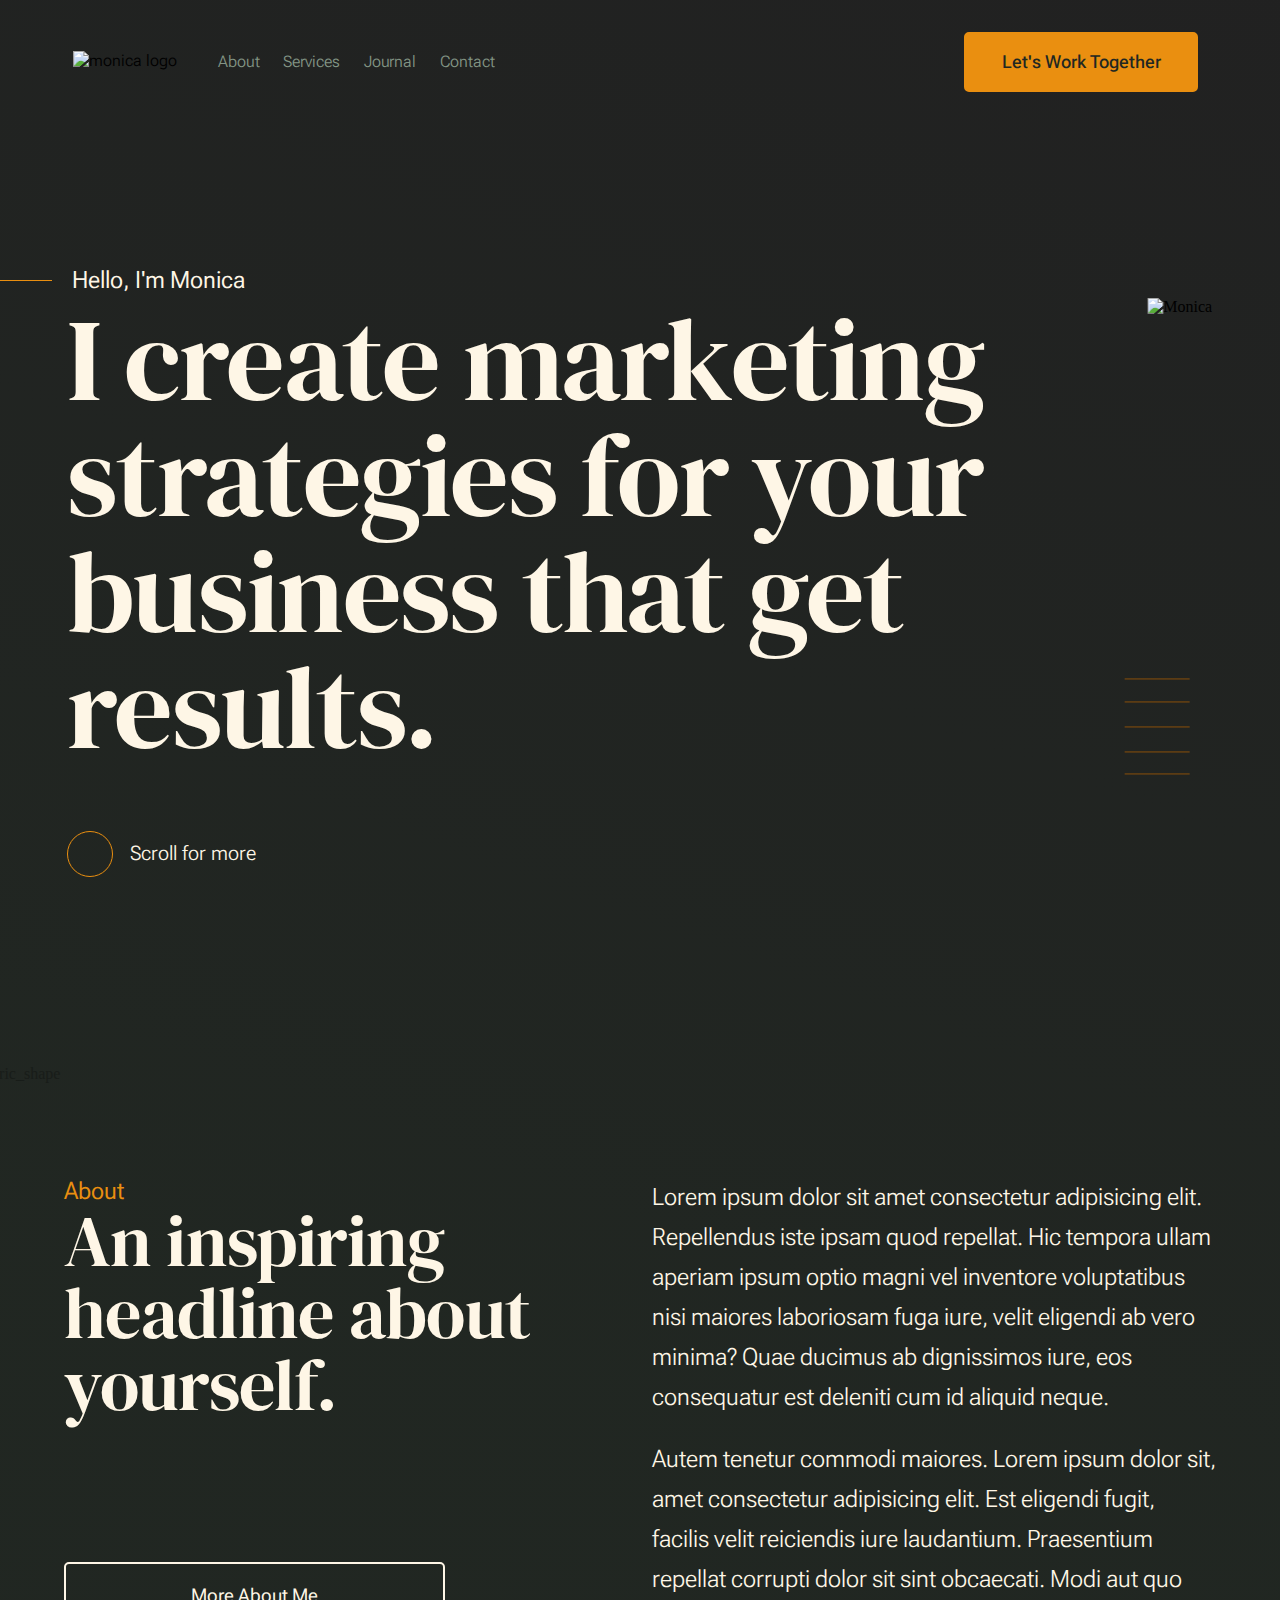
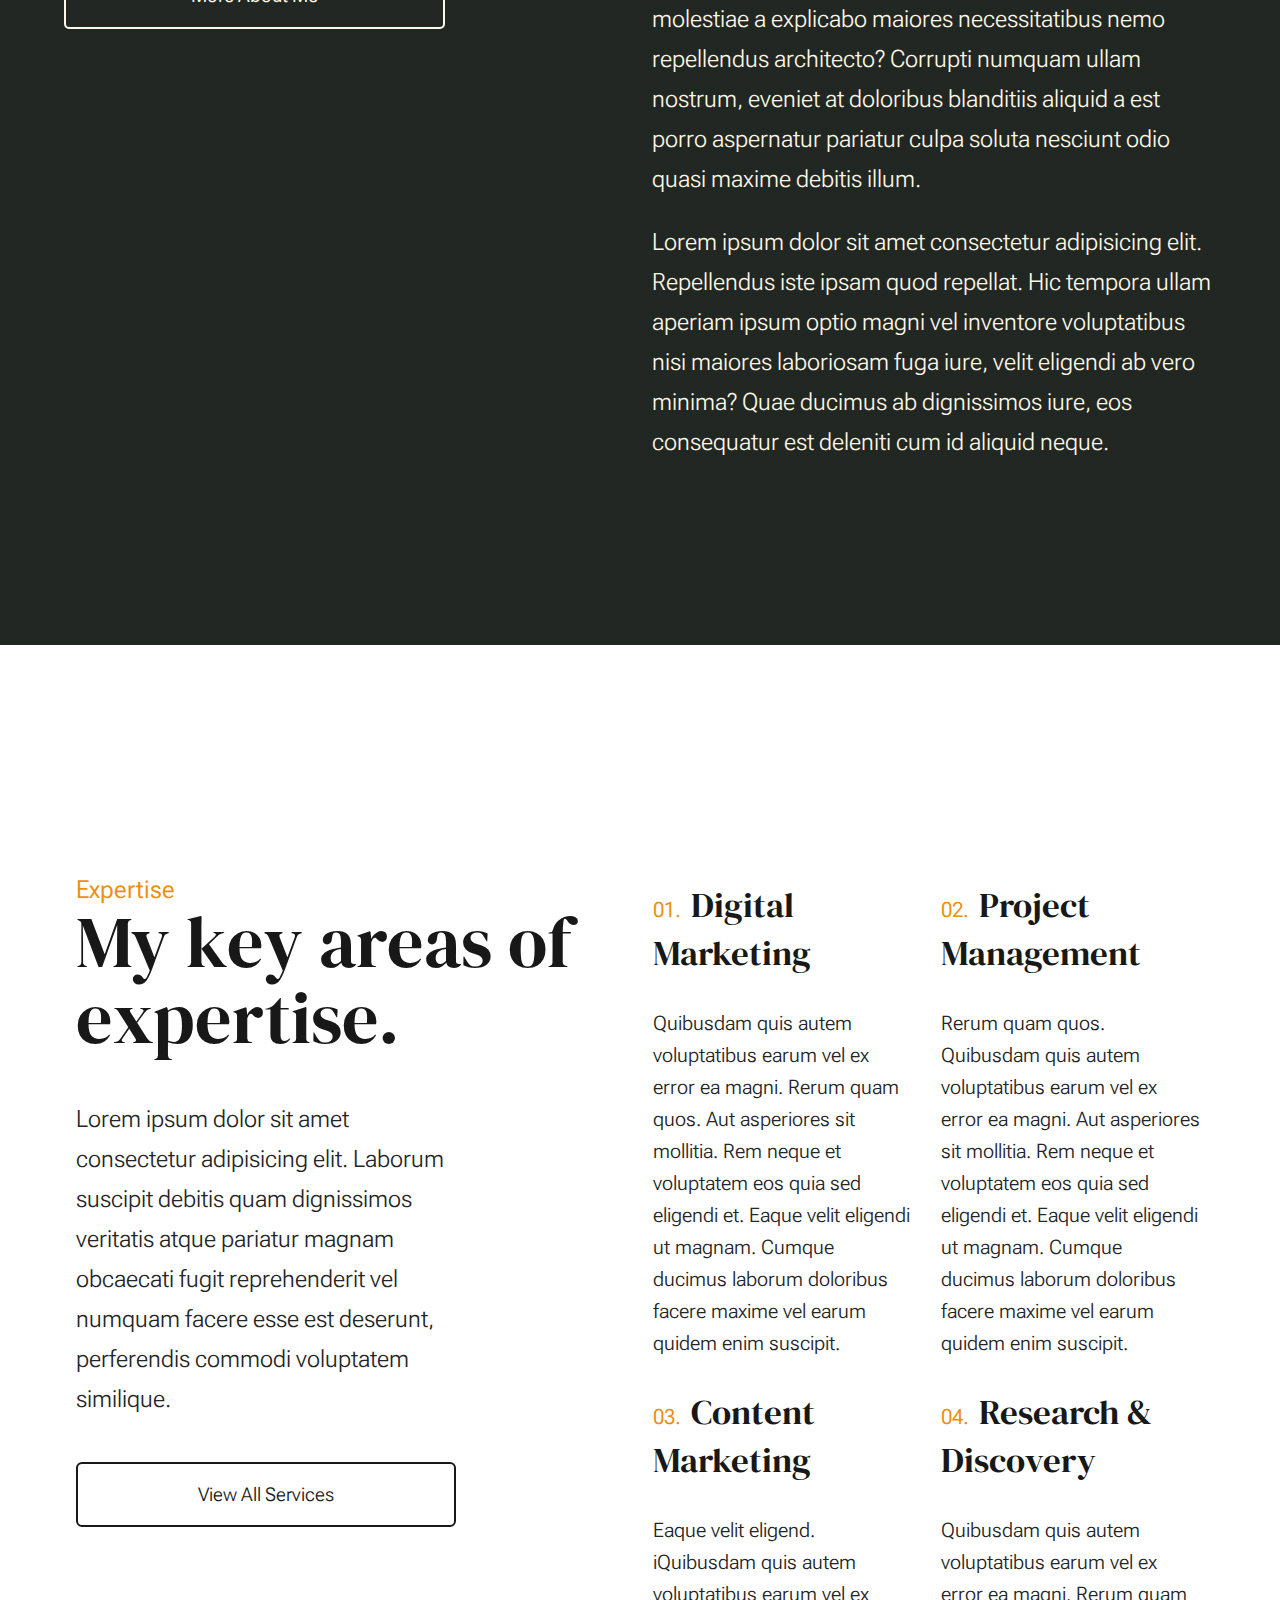
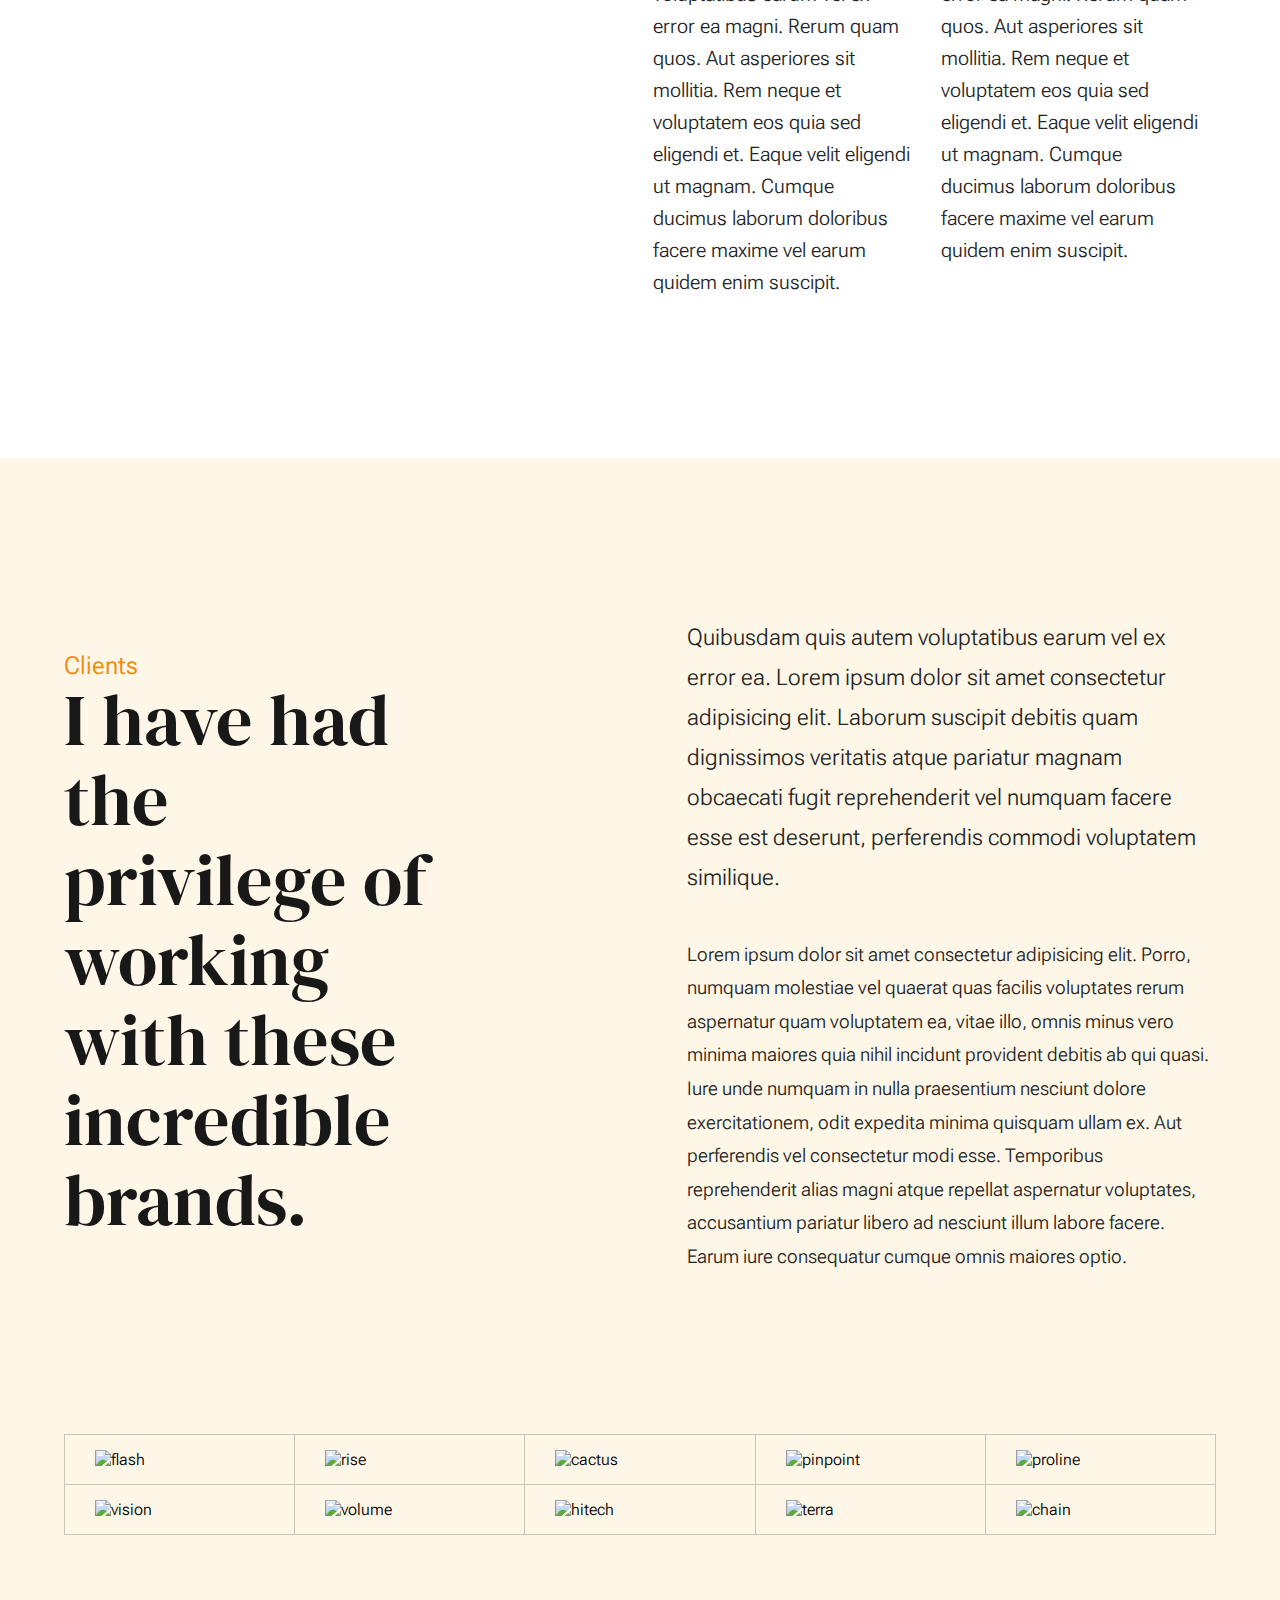
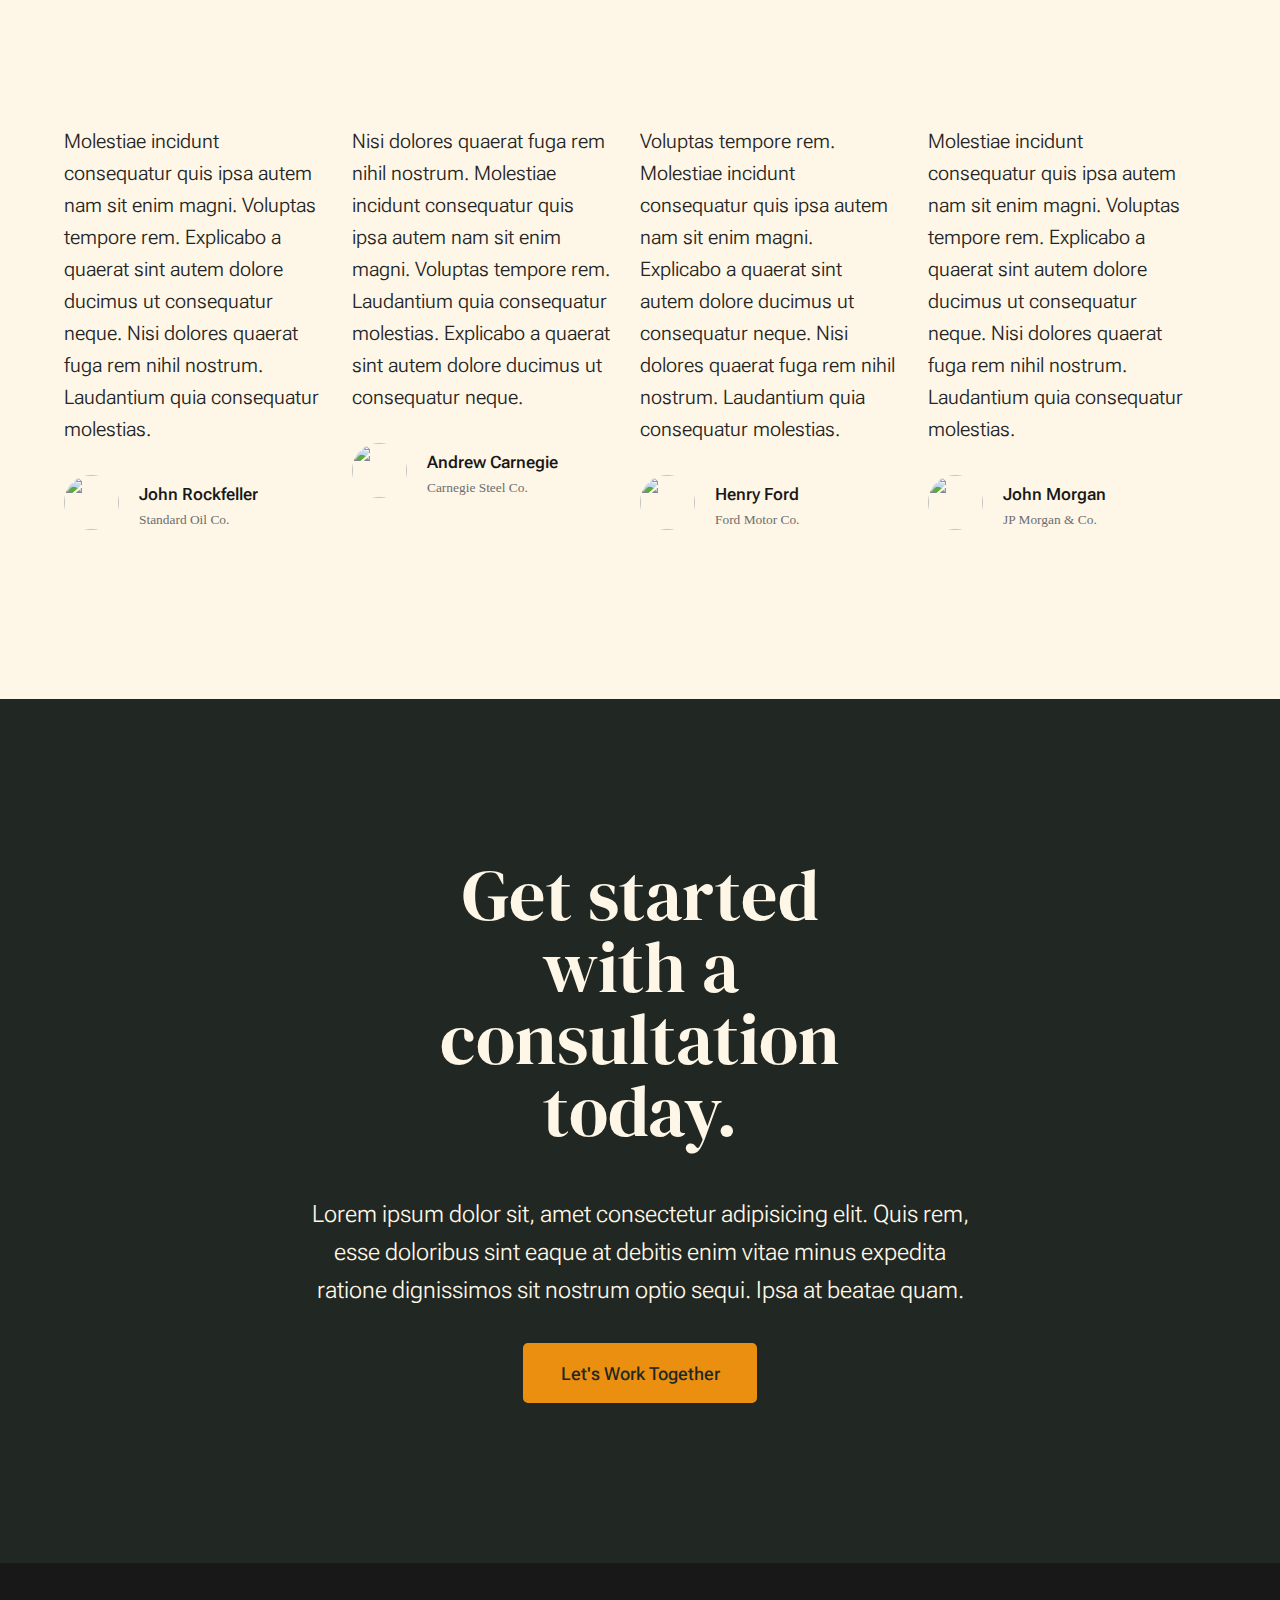
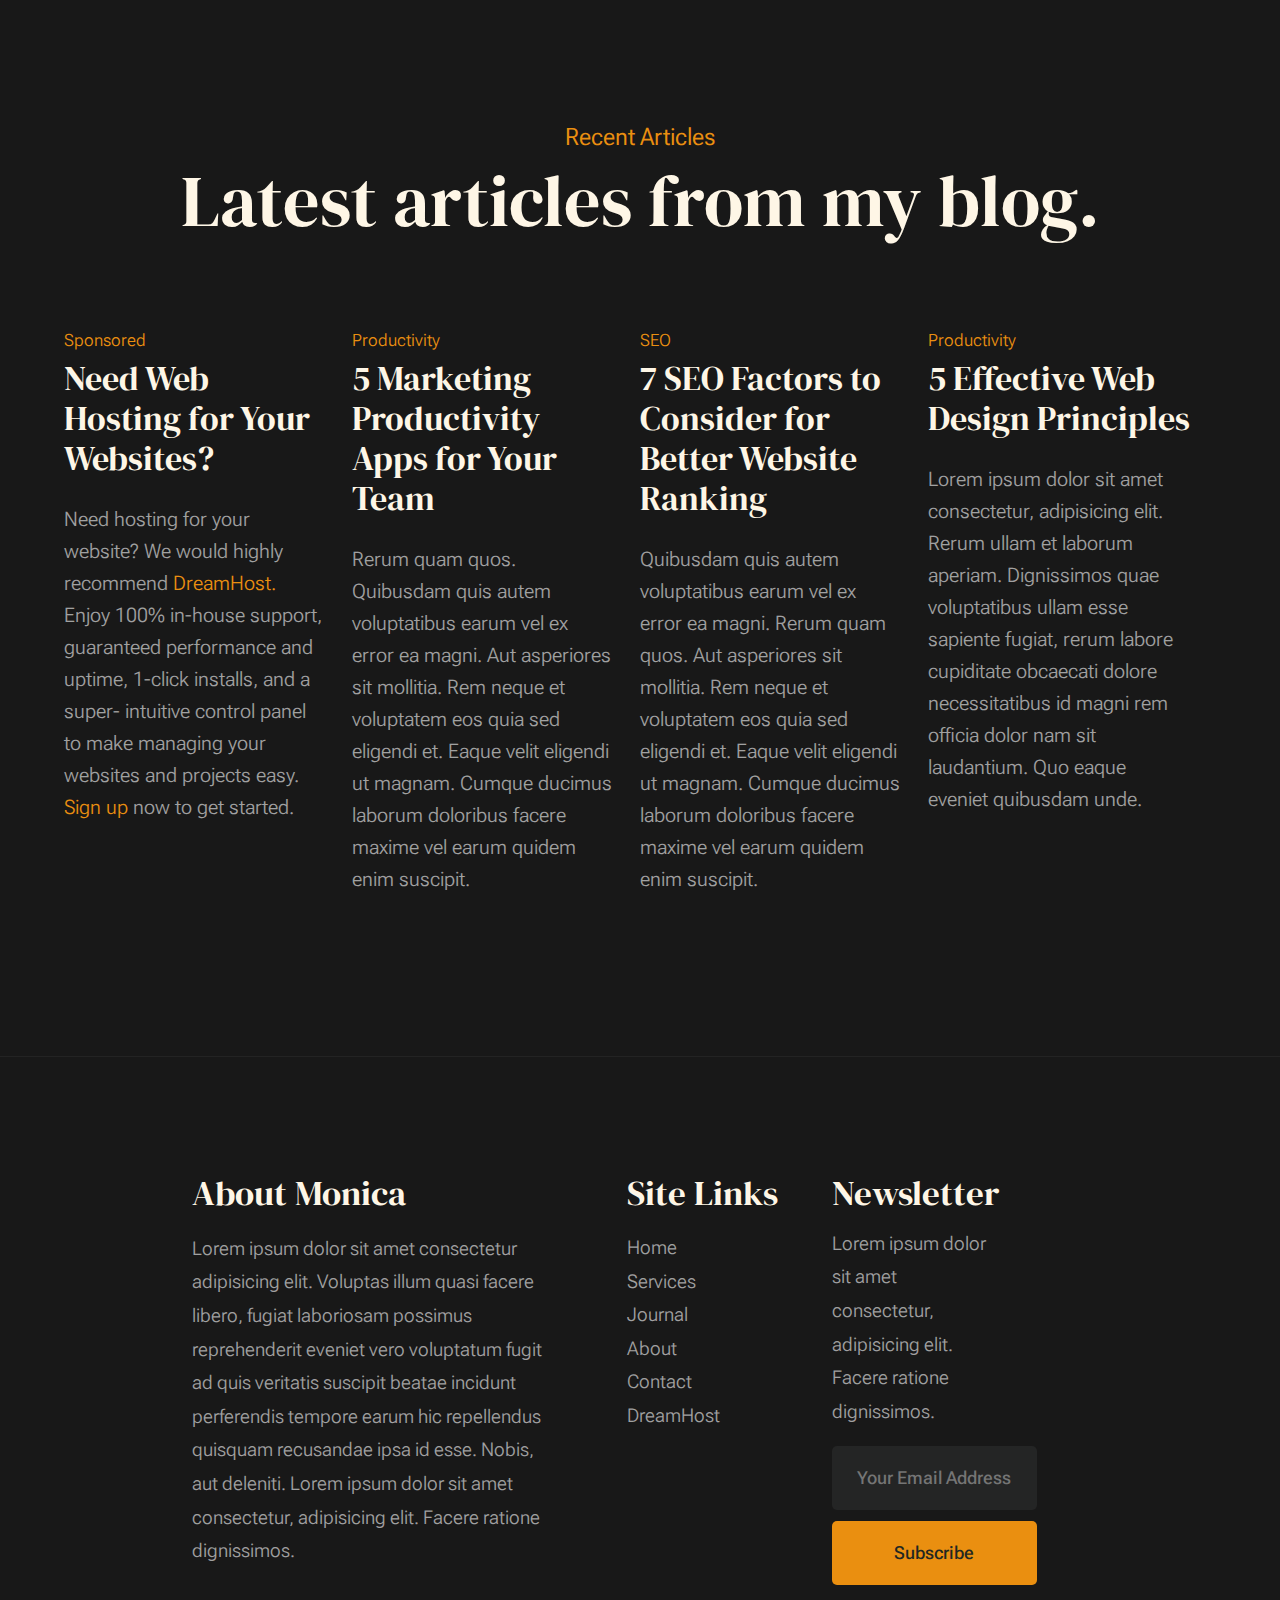
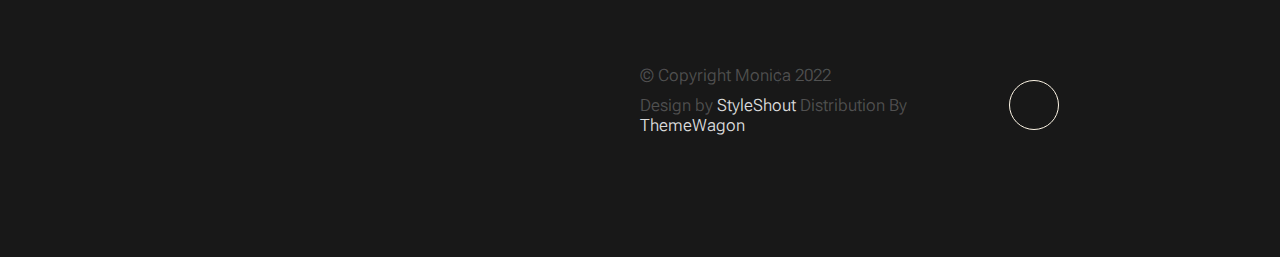
==== Monica.html @ 362b7fc5 "Add files via upload" ====
<!DOCTYPE html>
<html lang="en">
<head>
    <meta charset="UTF-8">
    <meta name="viewport" content="width=device-width, initial-scale=1.0">
    <title>Monica</title>
    <link rel="stylesheet" href="styleM.css">
    <link rel="stylesheet" href="https://cdnjs.cloudflare.com/ajax/libs/font-awesome/6.5.1/css/all.min.css" integrity="sha512-DTOQO9RWCH3ppGqcWaEA1BIZOC6xxalwEsw9c2QQeAIftl+Vegovlnee1c9QX4TctnWMn13TZye+giMm8e2LwA==" crossorigin="anonymous" referrerpolicy="no-referrer"/>
    <link rel="icon" type="image/png" href="https://themewagon.github.io/monica/favicon-32x32.png">
</head>
<body>
    <article class="intro">
        <header>
            <div class="row-1">
                <div class="nav">
                    <div class="logo">
                        <a href="#0">
                            <img src="https://themewagon.github.io/monica/images/logo.svg" alt="monica logo">
                        </a>
                    </div>
                    <nav class="navigation">
                        <ul>
                            <li><a href="About.html">About</a></li>
                            <li><a href="Services.html">Services</a></li>
                            <li><a href="Blog.html">Journal</a></li>
                            <li><a href="Contact.html">Contact</a></li>
                        </ul>
                    </nav>
                </div>
                <div class="button">
                    <a href="#">Let's Work Together</a>
                </div>
            </div>
        </header>

        <!------ Navigation / Header ------>

        <main class="content-main">
            <div class="content">
                <div class="content-text">
                    <div>
                        <h5>Hello, I'm Monica</h5>
                        <div class="texts">
                            <h1 class="content-title">
                                I create marketing <br>
                                strategies for your <br>
                                business that get <br>
                                results.
                            </h1>
                    </div>
                        <div class="scroll-down">
                            <a href="#about" class="smoothscroll">
                                <i class="fa-solid fa-arrow-down"></i>
                                <span class="scroll-text">Scroll for more</span>
                            </a>
                        </div>
                    </div>
                </div>
                <div class="photo-monica">
                    <img src="https://themewagon.github.io/monica/images/intro-bg.jpg" alt="Monica">
                    <div class="lines">
                        <span></span>
                    </div>
                </div>
            </div>
        </main>

        <!------ Intro ------>

        <div>
            <img class="back-img" src="https://themewagon.github.io/monica/images/geometric_shape.svg" alt="geometric_shape">
        </div>
        <article class="about-article" id="about">
            <div class="about-art">
                <div class="about-content">
                    <div>
                        <div class="about">
                            <span>About</span>
                            <h2>
                                An inspiring <br>
                                headline about <br>
                                yourself.
                            </h2>
                        </div>
                    </div>
                    <div class="about-more">
                        <a href="#">More About Me</a>
                    </div>
                    <div class="referals">
                        <a href="#0"><i class="fa-brands fa-square-facebook"></i></a>
                        <a href="#0"><i class="fa-brands fa-twitter"></i></a>
                        <a href="#0"><i class="fa-brands fa-instagram"></i></a>
                        <a href="#0"><i class="fa-solid fa-basketball"></i></a>
                    </div>
                </div>
                <div class="text">
                    <p>Lorem ipsum dolor sit amet consectetur adipisicing elit. Repellendus iste ipsam quod repellat. Hic tempora ullam aperiam ipsum optio magni vel inventore voluptatibus nisi maiores laboriosam fuga iure, velit eligendi ab vero minima? Quae ducimus ab dignissimos iure, eos consequatur est deleniti cum id aliquid neque.</p>
                    <p>Autem tenetur commodi maiores. Lorem ipsum dolor sit, amet consectetur adipisicing elit. Est eligendi fugit, facilis velit reiciendis iure laudantium. Praesentium repellat corrupti dolor sit sint obcaecati. Modi aut quo molestiae a explicabo maiores necessitatibus nemo repellendus architecto? Corrupti numquam ullam nostrum, eveniet at doloribus blanditiis aliquid a est porro aspernatur pariatur culpa soluta nesciunt odio quasi maxime debitis illum.</p>
                    <p>Lorem ipsum dolor sit amet consectetur adipisicing elit. Repellendus iste ipsam quod repellat. Hic tempora ullam aperiam ipsum optio magni vel inventore voluptatibus nisi maiores laboriosam fuga iure, velit eligendi ab vero minima? Quae ducimus ab dignissimos iure, eos consequatur est deleniti cum id aliquid neque.</p>
                </div>
            </div>
        </article>
    </article>

    <!------ About ------>

    <article class="container">
        <div class="expertise">
            <div class="row main">
                <span class="pretitle">Expertise</span>
                <h2 class="title">My key areas of <br> expertise.</h2>
                <p class="main-text">
                        Lorem ipsum dolor sit amet consectetur adipisicing elit. Laborum suscipit debitis quam dignissimos veritatis atque pariatur magnam obcaecati fugit reprehenderit vel numquam facere esse est deserunt, perferendis commodi voluptatem similique.
                </p>
                <a href="#">View All Services</a>
            </div>
            <div class="row box">
                <div class="col col1">
                    <h4>Digital Marketing</h4>
                    <p>Quibusdam quis autem voluptatibus earum vel ex error ea magni. Rerum quam quos. Aut asperiores sit mollitia. Rem neque et voluptatem eos quia sed eligendi et. Eaque velit eligendi ut magnam. Cumque ducimus laborum doloribus facere maxime vel earum quidem enim suscipit.</p>
                </div>
                <div class="col col2">
                    <h4>Project Management</h4>
                    <p>Rerum quam quos. Quibusdam quis autem voluptatibus earum vel ex error ea magni. Aut asperiores sit mollitia. Rem neque et voluptatem eos quia sed eligendi et. Eaque velit eligendi ut magnam. Cumque ducimus laborum doloribus facere maxime vel earum quidem enim suscipit.</p>
                </div>
                <div class="col col3">
                    <h4>Content Marketing</h4>
                    <p>Eaque velit eligend. iQuibusdam quis autem voluptatibus earum vel ex error ea magni. Rerum quam quos. Aut asperiores sit mollitia. Rem neque et voluptatem eos quia sed eligendi et. Eaque velit eligendi ut magnam. Cumque ducimus laborum doloribus facere maxime vel earum quidem enim suscipit.</p>
                </div>
                <div class="col col4">
                    <h4>Research & Discovery</h4>
                    <p>Quibusdam quis autem voluptatibus earum vel ex error ea magni. Rerum quam quos. Aut asperiores sit mollitia. Rem neque et voluptatem eos quia sed eligendi et. Eaque velit eligendi ut magnam. Cumque ducimus laborum doloribus facere maxime vel earum quidem enim suscipit.</p>
                </div>
            </div>
        </div>
    </article>

    <!------ Expertise ------>
    
    <article>
        <div class="client">
            <div class="client-div">
                <section class="main-client">
                    <div class="texti0">
                        <span class="clients">Clients</span>
                        <h2>
                            I have had the 
                            privilege of 
                            working with 
                            these incredible 
                            brands.
                        </h2>
                    </div>
                    <div class="texti1">
                        <div class="texti2">
                            <p>Quibusdam quis autem voluptatibus earum vel ex error ea. Lorem ipsum dolor sit amet consectetur adipisicing elit. Laborum suscipit debitis quam dignissimos veritatis atque pariatur magnam obcaecati fugit reprehenderit vel numquam facere esse est deserunt, perferendis commodi voluptatem similique.</p>
                        </div>
                        <div class="texti3">
                            <p>Lorem ipsum dolor sit amet consectetur adipisicing elit. Porro, numquam molestiae vel quaerat quas facilis voluptates rerum aspernatur quam voluptatem ea, vitae illo, omnis minus vero minima maiores quia nihil incidunt provident debitis ab qui quasi. Iure unde numquam in nulla praesentium nesciunt dolore exercitationem, odit expedita minima quisquam ullam ex. Aut perferendis vel consectetur modi esse. Temporibus reprehenderit alias magni atque repellat aspernatur voluptates, accusantium pariatur libero ad nesciunt illum labore facere. Earum iure consequatur cumque omnis maiores optio.</p>
                        </div>
                    </div>
                </section>
                <div class="image-pack">
                    <div class="clients-list">
                        <a href="#">
                            <img src="https://themewagon.github.io/monica/images/clients/flash.svg" alt="flash">
                        </a>
                    </div>
                    <div class="clients-list">
                        <a href="#">
                            <img src="https://themewagon.github.io/monica/images/clients/rise.svg" alt="rise">
                        </a>
                    </div>
                    <div class="clients-list">
                        <a href="#">
                            <img src="https://themewagon.github.io/monica/images/clients/cactus.svg" alt="cactus">
                        </a>
                    </div>
                    <div class="clients-list">
                        <a href="#">
                            <img src="https://themewagon.github.io/monica/images/clients/pinpoint.svg" alt="pinpoint">
                        </a>
                    </div>
                    <div class="clients-list">
                        <a href="#">
                            <img src="https://themewagon.github.io/monica/images/clients/proline.svg" alt="proline">
                        </a>
                    </div>
                    <div class="clients-list">
                        <a href="#">
                            <img src="https://themewagon.github.io/monica/images/clients/vision.svg" alt="vision">
                        </a>
                    </div>
                    <div class="clients-list">
                        <a href="#">
                            <img src="https://themewagon.github.io/monica/images/clients/volume.svg" alt="volume">
                        </a>
                    </div>
                    <div class="clients-list">
                        <a href="#">
                            <img src="https://themewagon.github.io/monica/images/clients/hitech.svg" alt="hitech">
                        </a>
                    </div>
                    <div class="clients-list">
                        <a href="#">
                            <img src="https://themewagon.github.io/monica/images/clients/terra.svg" alt="terra">
                        </a>
                    </div>
                    <div class="clients-list">
                        <a href="#">
                            <img src="https://themewagon.github.io/monica/images/clients/chain.svg" alt="chain">
                        </a>
                    </div>
                </div>
            </div>
        </div>
    </article>
    <article class="prof">
        <div class="main-prof">
            <div class="left">
                <p>
                    Molestiae incidunt consequatur quis ipsa autem nam sit enim magni. Voluptas tempore rem. Explicabo a quaerat sint autem
                    dolore ducimus ut consequatur neque. Nisi dolores quaerat fuga rem nihil nostrum. Laudantium quia consequatur molestias.
                </p>
                <div class="name">
                    <div class="img"><img src="https://themewagon.github.io/monica/images/avatars/user-01.jpg" alt=""></div>
                    <div class="user">
                        <h5>John Rockfeller</h5>
                        <span>Standard Oil Co.</span>
                    </div>
                </div>
            </div>
            <div class="middle1">
                <p>
                    Nisi dolores quaerat fuga rem nihil nostrum. Molestiae incidunt consequatur quis ipsa autem nam sit enim magni. Voluptas
                    tempore rem. Laudantium quia consequatur molestias. Explicabo a quaerat sint autem dolore ducimus ut consequatur neque.
                </p>
                <div class="name">
                    <div class="img"><img src="https://themewagon.github.io/monica/images/avatars/user-04.jpg" alt=""></div>
                    <div class="user">
                        <h5>Andrew Carnegie</h5>
                        <span>Carnegie Steel Co.</span>
                    </div>
                </div>
            </div>
            <div class="middle2">
                <p>
                    Voluptas tempore rem. Molestiae incidunt consequatur quis ipsa autem nam sit enim magni. Explicabo a quaerat sint autem
                    dolore ducimus ut consequatur neque. Nisi dolores quaerat fuga rem nihil nostrum. Laudantium quia consequatur molestias.
                </p>
                <div class="name">
                    <div class="img"><img src="https://themewagon.github.io/monica/images/avatars/user-06.jpg" alt=""></div>
                    <div class="user">
                        <h5>Henry Ford</h5>
                        <span>Ford Motor Co.</span>
                    </div>
                </div>
            </div>
            <div class="right">
                <p>
                    Molestiae incidunt consequatur quis ipsa autem nam sit enim magni. Voluptas tempore rem. Explicabo a quaerat sint autem
                    dolore ducimus ut consequatur neque. Nisi dolores quaerat fuga rem nihil nostrum. Laudantium quia consequatur molestias.
                </p>
                <div class="name">
                    <div class="img"><img src="https://themewagon.github.io/monica/images/avatars/user-02.jpg" alt=""></div>
                    <div class="user">
                        <h5>John Morgan</h5>
                        <span>JP Morgan & Co.</span>
                    </div>
                </div>
            </div>
        </div>
    </article>
    <article class="get-started">
        <div class="main-txt-gs">
            <h2>Get started with a consultation today.</h2>
            <p>Lorem ipsum dolor sit, amet consectetur adipisicing elit. Quis rem, esse doloribus sint eaque at debitis enim vitae
            minus expedita ratione dignissimos sit nostrum optio sequi. Ipsa at beatae quam.</p>
        </div>
        <div class="button">
            <a href="#">Let's Work Together</a>
        </div>
    </article>

    <!------ Clients ------>
    
    <article class="RA-article">
        <div class="main-RA">
            <div class="RA-text">
                <span class="RA">Recent Articles</span>
                <h2>Latest articles from my blog.</h2>
            </div>
            <div class="RA-blogs">
                <div>
                    <a href="#"><span>Sponsored</span></a>
                    <a href="#">
                        <h6>
                            Need Web Hosting for
                            Your Websites?
                        </h6>
                    </a>
                    <p>
                        Need hosting for your website? We would 
                        highly recommend <a href="#"><span>DreamHost.</span></a> Enjoy 100% 
                        in-house support, guaranteed performance 
                        and uptime, 1-click installs, and a super-
                        intuitive control panel to make managing 
                        your websites and projects easy. <a href="#"><span>Sign up</span></a> 
                        now to get started.
                    </p>
                </div>
                <div>
                    <a href="#"><span>Productivity</span></a>
                    <a href="#">
                        <h6>
                            5 Marketing Productivity
                            Apps for Your Team
                        </h6>
                    </a>
                    <p>
                        Rerum quam quos. Quibusdam quis autem 
                        voluptatibus earum vel ex error ea magni. Aut 
                        asperiores sit mollitia. Rem neque et
                        voluptatem eos quia sed eligendi et. Eaque 
                        velit eligendi ut magnam. Cumque ducimus 
                        laborum doloribus facere maxime vel earum 
                        quidem enim suscipit.
                    </p>
                </div>
                <div>
                    <a href="#"><span>SEO</span></a>
                    <a href="#">
                        <h6>
                            7 SEO Factors to Consider
                            for Better Website
                            Ranking
                        </h6>
                    </a>
                    <p>
                        Quibusdam quis autem voluptatibus earum 
                        vel ex error ea magni. Rerum quam quos. Aut
                        asperiores sit mollitia. Rem neque et 
                        voluptatem eos quia sed eligendi et. Eaque 
                        velit eligendi ut magnam. Cumque ducimus 
                        laborum doloribus facere maxime vel earum 
                        quidem enim suscipit.
                    </p>
                </div>
                <div>
                    <a href="#"><span>Productivity</span></a>
                    <a href="#">
                        <h6>
                            5 Effective Web Design Principles
                        </h6>
                    </a>
                    <p>
                        Lorem ipsum dolor sit amet consectetur, 
                        adipisicing elit. Rerum ullam et laborum 
                        aperiam. Dignissimos quae voluptatibus 
                        ullam esse sapiente fugiat, rerum labore
                        cupiditate obcaecati dolore necessitatibus id 
                        magni rem officia dolor nam sit laudantium. 
                        Quo eaque eveniet quibusdam unde.
                    </p>
                </div>
            </div>
        </div>
    </article>

    <!------ Recent Articles ------>

    <footer>
        <article class="main-footer">
            <div class="wrapper">
                <div class="about-footer">
                    <h3>About Monica</h3>
                    <p>Lorem ipsum dolor sit amet consectetur adipisicing elit. Voluptas illum quasi facere libero, fugiat laboriosam possimus reprehenderit eveniet vero voluptatum fugit ad quis veritatis suscipit beatae incidunt perferendis tempore earum hic repellendus quisquam recusandae ipsa id esse. Nobis, aut deleniti. Lorem ipsum dolor sit amet consectetur, adipisicing elit. Facere ratione dignissimos.</p>
                </div>
                <div class="links-footer">
                    <h3>Site Links</h3>
                    <ul>
                        <li><a href="#">Home</a></li>
                        <li><a href="#">Services</a></li>
                        <li><a href="#">Journal</a></li>
                        <li><a href="#">About</a></li>
                        <li><a href="#">Contact</a></li>
                        <li><a href="#">DreamHost</a></li>
                    </ul>
                </div>
                <div class="newsletter-footer">
                    <h3>Newsletter</h3>
                    <p>Lorem ipsum dolor sit amet consectetur, adipisicing elit. Facere ratione dignissimos.</p>
                    <input type="email" placeholder="Your Email Address">
                    <a href="#">Subscribe</a>
                </div>
            </div>
            <div class="referals-nl">
                <div class="footer-links">
                    <a href="#0"><i class="fa-brands fa-square-facebook"></i></a>
                    <a href="#0"><i class="fa-brands fa-twitter"></i></a>
                    <a href="#0"><i class="fa-brands fa-instagram"></i></a>
                    <a href="#0"><i class="fa-solid fa-basketball"></i></a>
                </div>
                <div class="copy">
                    <span class="copyright">© Copyright Monica 2022</span>
                    <span>Design by <a href="#">StyleShout</a> Distribution By <a href="#">ThemeWagon</a></span>
                </div>
                <div class="scroll-up">
                    <a href="#"><i class="fa-solid fa-arrow-up"></i></a>
                </div>
            </div>
        </article>
    </footer>
    
    <!------ Footer ------>

</body>
</html>
---- styleM.css ----
@import url('https://fonts.googleapis.com/css2?family=DM+Serif+Display:ital@0;1&family=Roboto+Flex:opsz,wght@8..144,100..1000&display=swap');


*{
    margin: 0;
    padding: 0;
    box-sizing: border-box;
}
html{
    scroll-behavior: smooth;
}
li{
    list-style-type: none;
}
a{
    text-decoration: none;
    color: black;
}
h1, h2, h3, h4, h5, h6{
    font-family: 'DM Serif Display', serif;
    font-weight: 500;
    color: #FEF6E6;
}
a, p{
    font-family: 'Roboto Flex', sans-serif;
    font-weight: 300;
}
header{
    height: 25.7vh;
    width: 99.2%;
    display: flex;
    flex-direction: column;
    align-items: center;
}
.intro{
    background: linear-gradient(20deg, hsl(130deg, 8%, 14%) 40%, hsl(0deg, 0%, 13%) 100%);
}

.row-1{
    width: 88.7%;
    margin: 1.9rem 0;
    display: flex;
    justify-content: space-between;
    align-items: center;
}
.nav{
    display: flex;
    align-items: center;
    margin-left: 1px;
}
.navigation ul{
    display: flex;
    gap: 23.9px;
    font-family: 'Roboto Flex', sans-serif;
    margin-left: 14.9%;
    margin-top: 0.5%;
    letter-spacing: -0.005rem;
}
.navigation a{
    color: #839585;
    transition: .7s;
}
.navigation a:hover{
    color: #FEF6E6;
}
.button{
    margin-top: 0.1%;
    align-items: center;
    display: flex;
    justify-content: center;
}
.button a{
    background-color: #EA8F10;
    padding: 0 35.5px;
    color: #212722;
    font-family: 'Roboto Flex', sans-serif;
    font-weight: 500;
    font-size: 1.129rem;
    height: 60px;
    display: flex;
    align-items: center;
    border: #EA8F10 solid 2px;
    border-radius: 5px;
    transition: .7s;
}
.button a:hover{
    background-color: #F1A63B;
    border: #F1A63B solid 2px;
}

/* <------ Header ------> */

.content-main{
    display: flex;
    justify-content: center;
    margin-top: 2.2rem;
}
.content{
    display: flex;
    width: 89.5%;
    justify-content: space-between;
}
.content-text h5{
    font-family: 'Roboto Flex', sans-serif;
    font-weight: 400;
    font-size: 1.5rem;
    position: relative;
    left: 0.5%;
}
.content-text h5::before{
    content: "";
    display: block;
    width: 5rem;
    height: 1px;
    background-color: #EA8F10;
    position: absolute;
    top: 50%;
    right: 102.2%;
}
.content-title{
    font-size: 7.25rem;
    line-height: 1;
    letter-spacing: -0.015em;
    margin-top: 0.8%;
}
.scroll-down{
    padding-top: 4%;
}
.smoothscroll{
    display: flex;
    align-items: center;
    color: #FEF6E6;
}
.smoothscroll i{
    display: flex;
    justify-content: center;
    align-items: center;
    height: 46px;
    width: 46px;
    border-radius: 50%;
    border: 1px solid #EA8F10;
    margin-right: 1.8%;
    padding-left: 0 !important;
    font-size: 1rem !important;
}
.scroll-text{
    align-items: center;
    justify-content: center;
    font-family: 'Roboto Flex', sans-serif;
    font-size: 1.25rem;
    font-weight: 300;
    line-height: 6.4rem;
    color: #FEF6E6;
}
.lines{
    width: 100%;
    height: 15%;
    border-top: 1px solid #8A500A;
    border-bottom: 1px solid #8A500A;
    transform: translate(-35%, -130%);
    position: absolute;
    left: 0;
    bottom: 6%;
    z-index: 1;
}
.lines span{
    display: flex;
    width: 100%;
    height: 1px;
    background-color: #8A500A;
    position: absolute;
    z-index: 1;
    top: 50%;
}
.lines span::before{
    content: "";
    display: flex;
    width: 100%;
    height: 1px;
    background-color: #8A500A;
    position: absolute;
    z-index: 1;
    bottom: 25px;
}
.lines span::after{
    content: "";
    display: flex;
    width: 100%;
    height: 1px;
    background-color: #8A500A;
    position: absolute;
    z-index: 1;
    top: 25px;
}
.photo-monica{
    position: relative;
    transform: translate(-1%, 5%);
    z-index: 2;
}
.photo-monica img{
    width: 100%;
    height: 79.6%;
    position: relative;
    z-index: 2;
}

/* <------ Intro ------> */

.back-img{
    opacity: 0.25;
    aspect-ratio: 1/1;
    margin-left: -5%;
    /* width: 25%; */
    padding-top: 10rem;
    position: absolute;
    z-index: 1;
}
.about-article{
    display: flex;
    justify-content: center;
    padding: 7rem 0 10rem;
    margin-top: 10rem;
    position: relative;
    z-index: 2;
}
.about-art{
    display: flex;
    width: 90%;
    justify-content: space-between;
}
.about span{
    color: #EA8F10;
    font-size: 1.5rem;
    font-family: 'Roboto Flex', sans-serif;
}
.about h2{
    font-size: 4.5rem;
    line-height: 4.5rem;
    letter-spacing: -0.012em;
}
.text{
    width: 49%;
}
.text p{
    font-size: 1.5rem;
    line-height: 2.5rem;
    color: #FEF6E6;
    margin-bottom: 4%;
}
.about-more{
    margin: 35% 0 10%;
}
.about-more a{
    border: 2px #FEF6E6 solid;
    border-radius: 5px;
    padding: 20px 125px;
    font: 1.2rem 'Roboto Flex', sans-serif;
    color: #FEF6E6;
    transition: .7s;
}
.about-more a:hover{
    background-color: #FEF6E6;
    color: black;
}
.referals{
    display: flex;
    justify-content: center;
    align-items: center;
    width: 70%;
}
.footer-links i, .referals i{
    color: #FEF6E6;
    padding-left: 20px;
    font-size: 1.5rem;
}
.fa-instagram{
    font-size: 1.6rem;
}
.fa-basketball{
    font-size: 1.45rem;
}

/* <------ About ------> */

.container{
    display: flex;
    justify-content: center;
    padding: 10rem 0;
}
.expertise{
    display: flex;
    width: 92%;
    height: 95%;
    position: relative;
    top: 12.8%;
    justify-content: space-between;
}
.container a{
    text-decoration: none;
    font-size: 1.2rem;
    color: #181818;
    border: 2px solid #181818;
    border-radius: 6px;
    padding: 1.2rem 7.5rem;
    font-family: 'Roboto Flex', sans-serif;
    transition: .5s;
}
.container a:hover{
    background-color: #181818;
    color: #FFFFFF;
}
.container p{
    font-size: 24px;
    color: #242525;
    font-family: 'Roboto Flex', sans-serif;
}
.container h2{
    font-size: 4.5rem;
    font-family: 'DM Serif Display', serif;
    line-height: 4.8rem;
    color: #181818;
}
.container h4{
    font-size: 35px;
    color: #181818;
    font-weight: normal;
}
.row{
    width: 50%;
}
.main{
    margin-top: 70px;
    margin-left: 25px;
}
.pretitle{
    font-size: 25px;
    color: #EA8F10;
    font-family: 'Roboto Flex', sans-serif;
}
.main-text{
    width: 65%;
    margin-top: 2.6rem;
    margin-bottom: 4rem;
    line-height: 2.5rem;
}
.box{
    display: flex;
    flex-wrap: wrap;
    margin-top: 5%;
}
.col{
    width: 45%;
    margin-right: 5%;
}
.col1, .col2{
    margin-top: 3%;
    margin-bottom: 5%;
}
.col p{
    font-size: 20px;
    line-height: 2rem;
    margin-top: 30px;
}
.col h4{
    margin-bottom: 15px;
}
.col h4::before{
    color: #EA8F10;
    font-size: 1.3rem;
    font-family: 'Roboto Flex', sans-serif;
    margin-right: 10px;
}
.col1 h4::before{
    content: "01.";
}
.col2 h4::before{
    content: "02.";
}
.col3 h4::before{
    content: "03.";
}
.col4 h4::before{
    content: "04.";
}

/* <------ Expertise ------> */

.client{
    display: flex; 
    justify-content: center; 
    align-items: center;
    background-color: #FEF6E6;
}
.client-div{
    width: 90%;
    height: 80%;
    display: flex;
    flex-direction: column;
}
.main-client{
    display: flex;
    justify-content: center;
    align-items: center;
    padding: 10rem 0;
}
.clients{
    color: #EA8F10;
    font-size: 25px;
    font-family: 'Roboto Flex', sans-serif;
}
.client h2{
    font-size: 4.5rem;
    color: #181818;
    width: 60%;
    line-height: 5rem;
}
.texti0{
    width: 100%;
}
.texti1{
    width: 85%;
    color: #242525;
}
.texti2{
    line-height: 2.5rem;
    font-size: 23px;
    margin-bottom: 40px;
}
.texti3{
    font-size: 19px;
    line-height: 2.1rem;
}
.image-pack a img{
    /* height:  17vh; */
    width: 100%;
    padding: 15px 30px;
}
.image-pack{
    display: flex;
    flex-wrap: wrap;
    border-left: 1px solid #0003;
    border-top: 1px solid #0003;
}
.clients-list{
    border: 1px solid #0003;
    border-left: none;
    border-top: none;
    width: 20%;
    /* height: 2; */
    transition: .7s;
}
.clients-list:hover{
    background-color: #FCE3B5;
}

/* <------ Clients ------> */

.prof{
    display: flex;
    background-color: #FEF6E6;
    width: 100%;
    justify-content: center;
    align-items: center;
    padding: 10rem 0;
}
.main-prof{
    height: 80%;
    width: 90%;
    display: flex;
    justify-content: center;
}
.left, .middle1, .middle2, .right{
    margin-top: 30px;
    font-size: 20px;
    padding-right: 30px;
    line-height: 2rem;
    color: #242525;
}
.prof img{
    height: 55px;
    width: 55px;
    border-radius: 50%;
}
.name{
    display: flex;
    margin-top: 30px;
    
}
.user{
    padding-left: 20px;
    padding-top: 4px;
}
.user h5{
    font-weight: 550;
    font-family: 'Roboto Flex', sans-serif;
    color: #181818;
    margin-bottom: -10px;
}
.user span{
    font-size: 13.4px;
    color:#6D6E6E;
}
.get-started{
    display: flex;
    flex-direction: column;
    background-color: #212722;
    padding: 10rem 0;
    justify-content: center;
}
.main-txt-gs{
    color: #FEF6E6;
    display: flex;
    flex-direction: column;
    justify-content: center;
    align-items: center;
}
.main-txt-gs h2{
    font-size: 4.5rem;
    width: 40%;
    text-align: center;
    display: flex;
    line-height: 4.5rem;
}
.main-txt-gs p{
    width: 52%;
    text-align: center;
    line-height: 2.4rem;
    color: #FEF6E6;
    font-size: 1.5rem;
    font-family: 'Roboto Flex', sans-serif;
    margin: 3rem 0 2rem;
}

/* <------ Get Started ------> */

.RA-article{
    background-color: #181818;
    border-bottom: 1px solid rgba(255, 255, 255, 0.05);
    display: flex;
    justify-content: center;
}
.main-RA{
    display: flex;
    flex-direction: column;
    width: 90%;
    padding: 10rem 0;
}
.RA-text{
    display: flex;
    flex-direction: column;
    align-items: center;
}
.RA{
    color: #EA8F10;
    font-family: 'Roboto Flex', sans-serif;
    font-size: 1.5rem;
}
.RA-text h2{
    font-size: 4.5rem;
}
.RA-blogs{
    display: flex;
    margin-top: 5rem;
}
.RA-blogs div{
    width: 25%;
}
.RA-blogs span{
    color: #EA8F10;
    font-family: 'Roboto Flex', sans-serif;
    font-size: 1.05rem;
    transition: .7s;
}
.RA-blogs h6{
    font-size: 2.15rem;
    width: 92%;
    line-height: 2.5rem;
    margin-top: 0.5rem;
}
.RA-blogs p{
    color: #FFFFFF99;
    font-size: 1.24rem;
    width: 90.5%;
    line-height: 2rem;
    margin-top: 1.6rem;
}
.RA-blogs p span{
    font-size: 1.24rem;
}
.RA-blogs span:hover{
    color: #FCE3B5;
}

/* <------ Recent Articles ------> */

.main-footer{
    display: flex;
    flex-direction: column;
    align-items: center;
    justify-content: center;
    background-color: #181818;
    padding: 7rem 0;
}
.wrapper{
    display: flex;
    justify-content: center;
    width: 70%;
}
.about-footer{
    width: 85%;
}
.about-footer h3{
    color: #FEF6E6;
    font-size: 34.56px;
    margin-bottom: 3.5%;
}
.about-footer p{
    color: #FFFFFF99;
    font-family: 'Roboto Flex', sans-serif;
    font-size: 19px;
    line-height: 2.1rem;
    width: 85%;
}
.links-footer{
    width: 40%;
}
.links-footer h3{
    color: #FEF6E6;
    font-size: 34.56px;
    margin-bottom: 7%;
}
 .links-footer li a{
    color: #FFFFFF99;
    font-family: 'Roboto Flex', sans-serif;
    font-size: 19px;
    line-height: 2.1rem;
    transition: .5s;
    &:hover{
        color:#FEF6E6
    }
}
.newsletter-footer{
    display: flex;
    flex-direction: column;
    width: 50%;
}
.newsletter-footer h3{
    color: #FEF6E6;
    font-size: 34.56px;
    margin-bottom: 4%;
}
.newsletter-footer p{
    color: #FFFFFF99;
    font-family: 'Roboto Flex', sans-serif;
    font-size: 19px;
    line-height: 2.1rem;
    width: 65%;
    margin-bottom: 7%;
}
.newsletter-footer input{
    font-size: 1.1rem;
    font-family: 'Roboto Flex', sans-serif;
    font-weight: 500;
    background-color: #242525;
    color: #212722;
    transition: .7s;
    text-align: center;
    width: 80%;
    border-radius: 5px;
    padding: 1.38rem 0;
    border: none;
    margin-bottom: 4%;
}
.newsletter-footer a{
    font-size: 1.1rem;
    font-family: 'Roboto Flex', sans-serif;
    font-weight: 500;
    background-color: #EA8F10;
    color: #212722;
    text-align: center;
    width: 80%;
    border-radius: 5px;
    padding: 1.38rem 0;
    transition: .7s;
}
.newsletter-footer a:hover{
    background-color: #F1A63B;
}
.referals-nl{
    display: flex;
    align-items: center;
    width: 72%;
    padding-top: 5rem;
}
.footer-links{
    width: 50%;
}

.footer-links i{
    color: #FFFFFF99;
    transition: .5s;
    &:hover{
        color: #FEF6E6;
    }
}
.referals-nl span{
    color: #FFFFFF40;
    font-family: 'Roboto Flex', sans-serif;
    font-weight: 300;
    font-size: 17px;
    padding-bottom: 10px;
}
.referals-nl span a{
    color: #DADBDB;
    transition: .6s;
}
.referals-nl span a:hover{
    color: #EA8F10;
}
.copy{
    display: flex;
    flex-direction: column;
    width: 40%;
}
.copyright{
    position: relative;
}
.copyright::after{
    content: "|";
    color: #ffffff0d;
    left: 37%;
    position: absolute;
}
.scroll-up{
    display: flex;
    align-items: center;
    justify-content: center;
}
.scroll-up{
    border: #FEF6E6 solid 1px;
    border-radius: 50%;
    height: 50px;
    width: 50px;
    display: flex;
    align-items: center;
    justify-content: center;
    transition: .7s;
    &:hover{
        border: #EA8F10 solid 1px;
    }
    &:hover a{
        color:#EA8F10;
    }
}
.scroll-up a{
    color: #fef6e6;
    transition: .7s;
    display: flex;
    justify-content: center;
    align-items: center;
    height: 50px;
    width: 50px;
    border-radius: 50%;
}
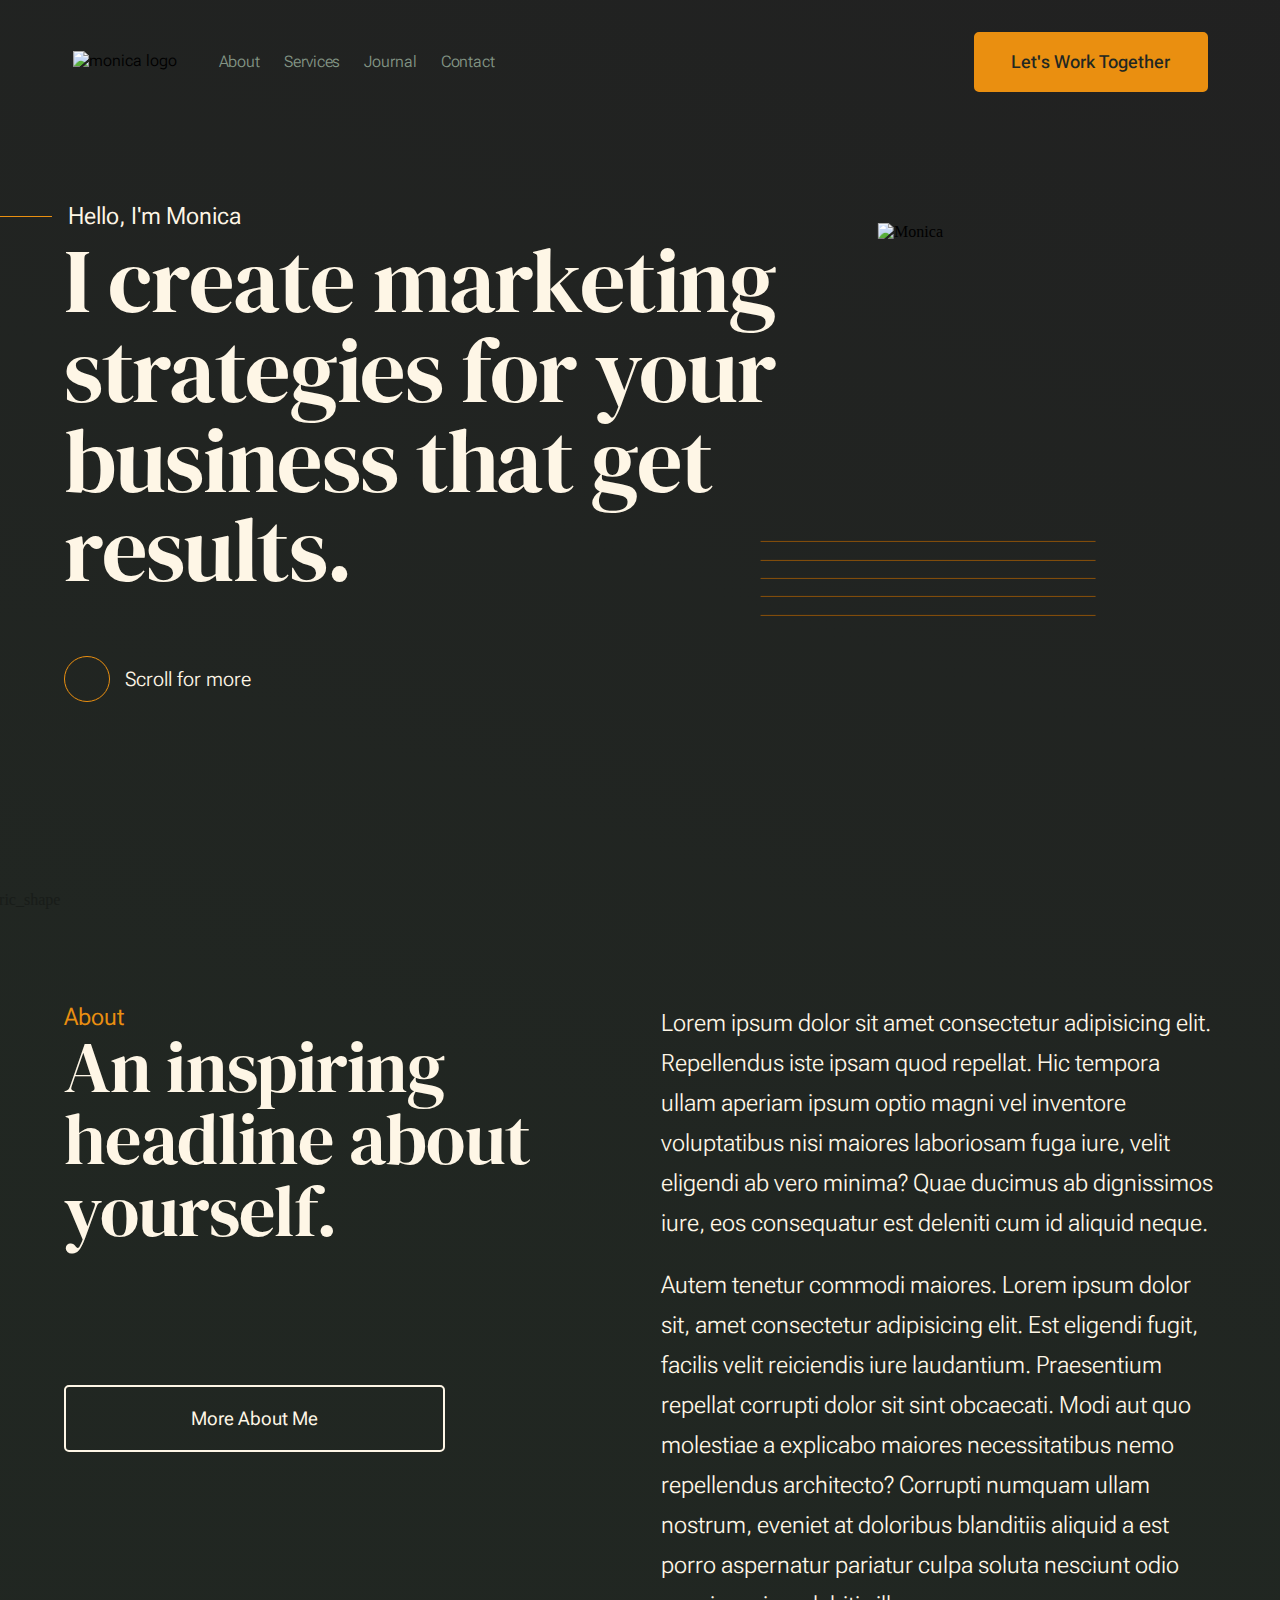
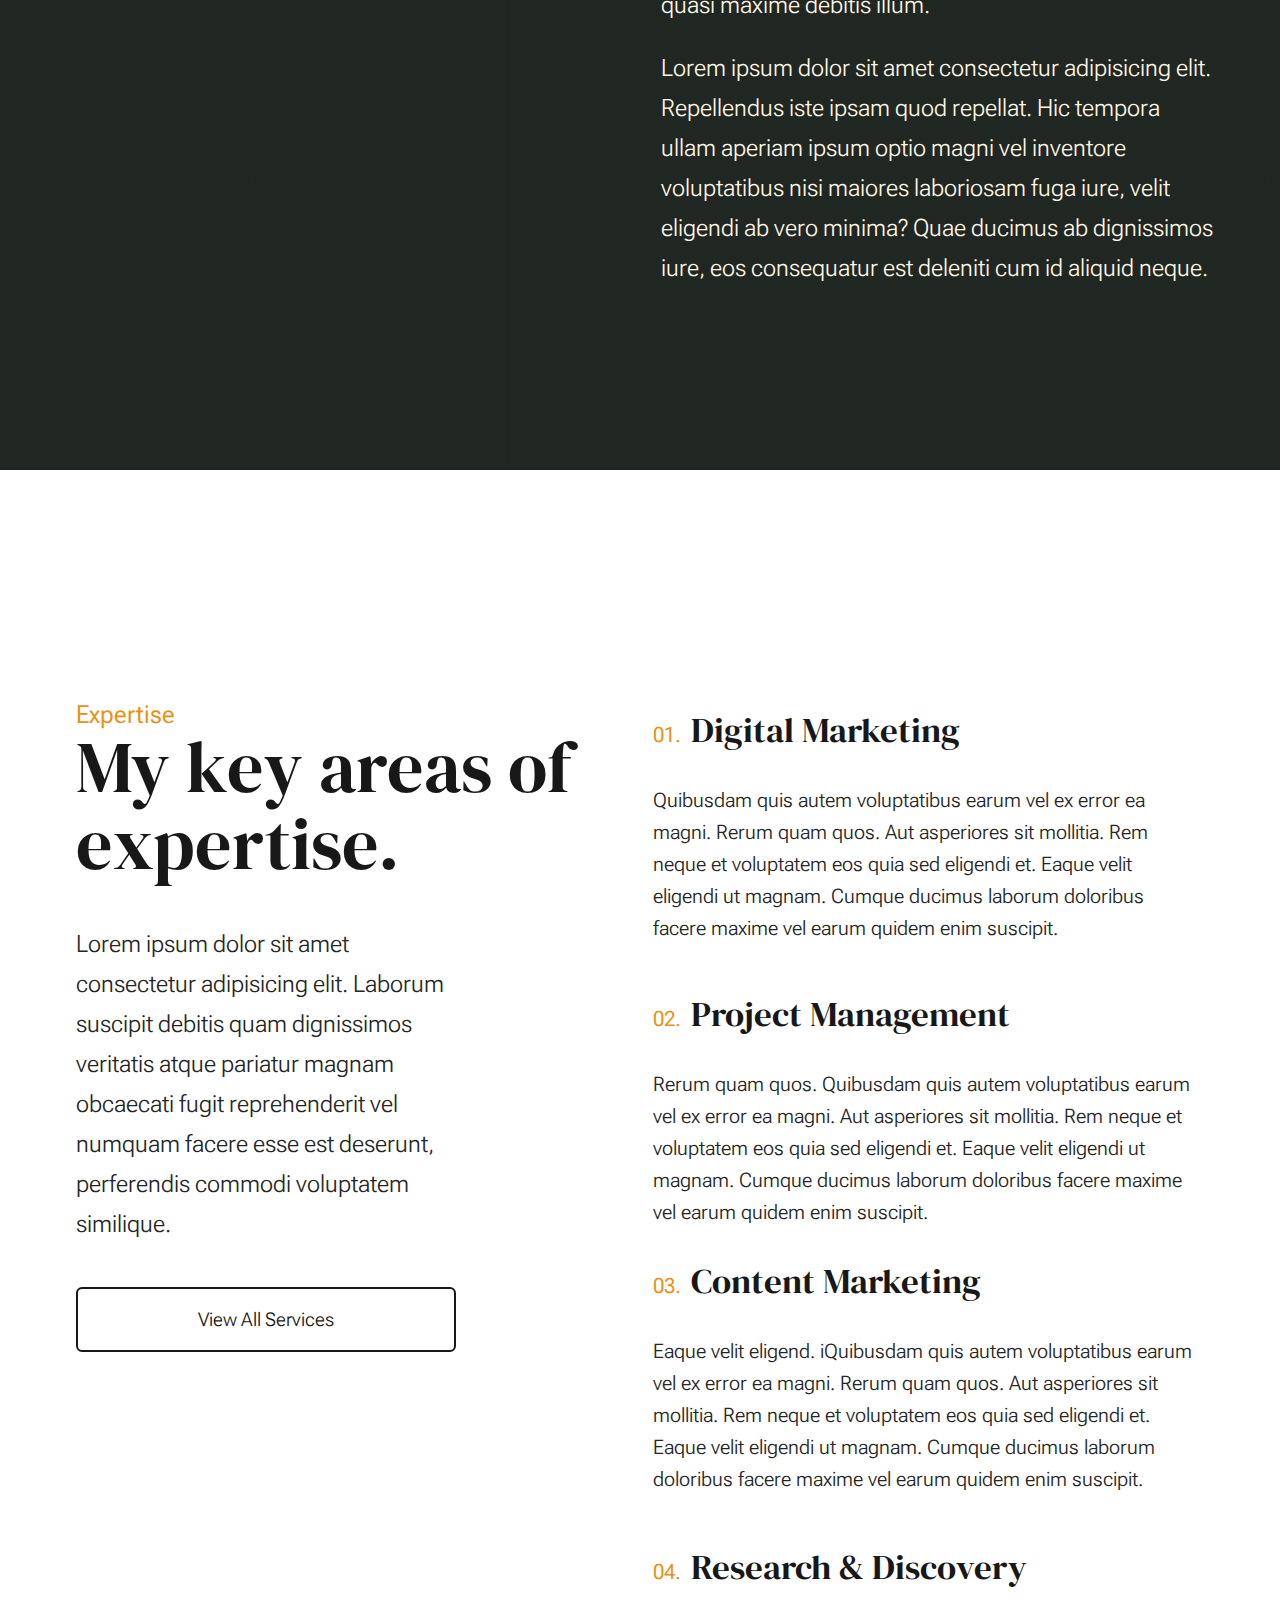
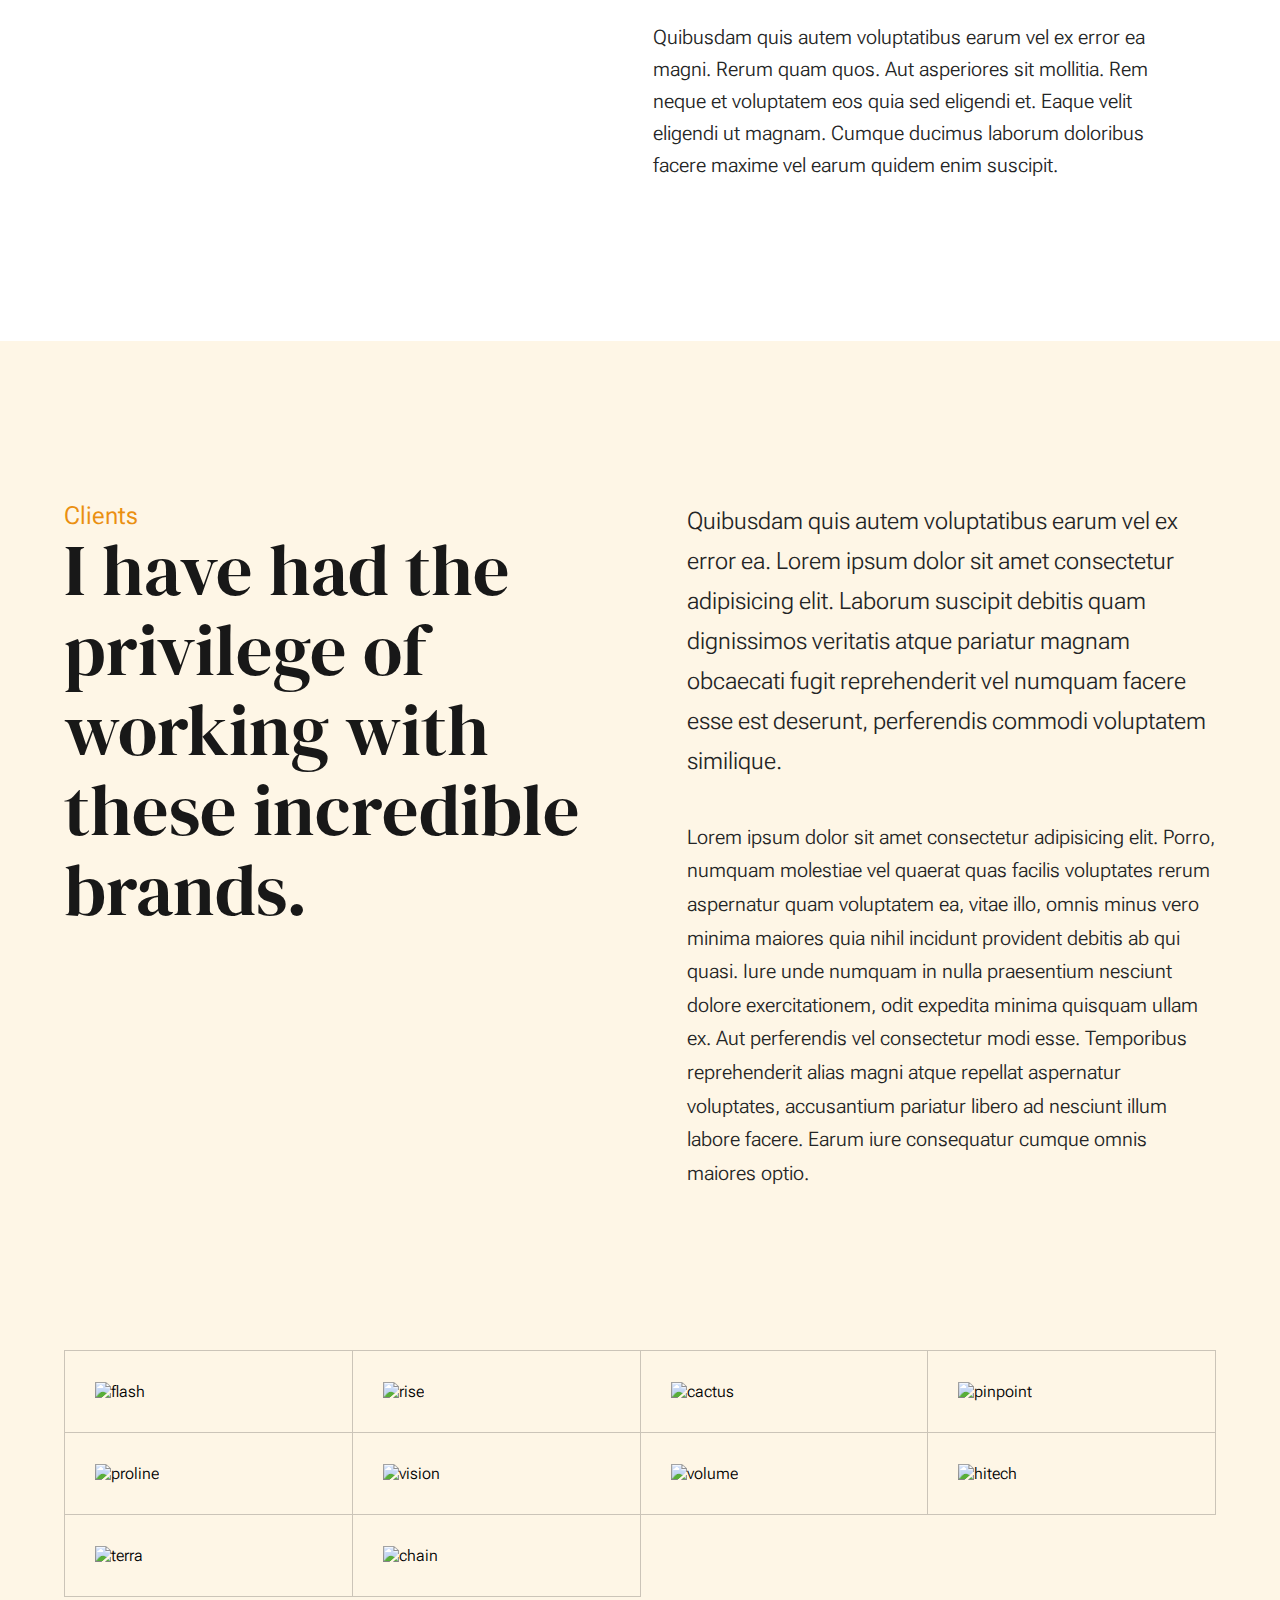
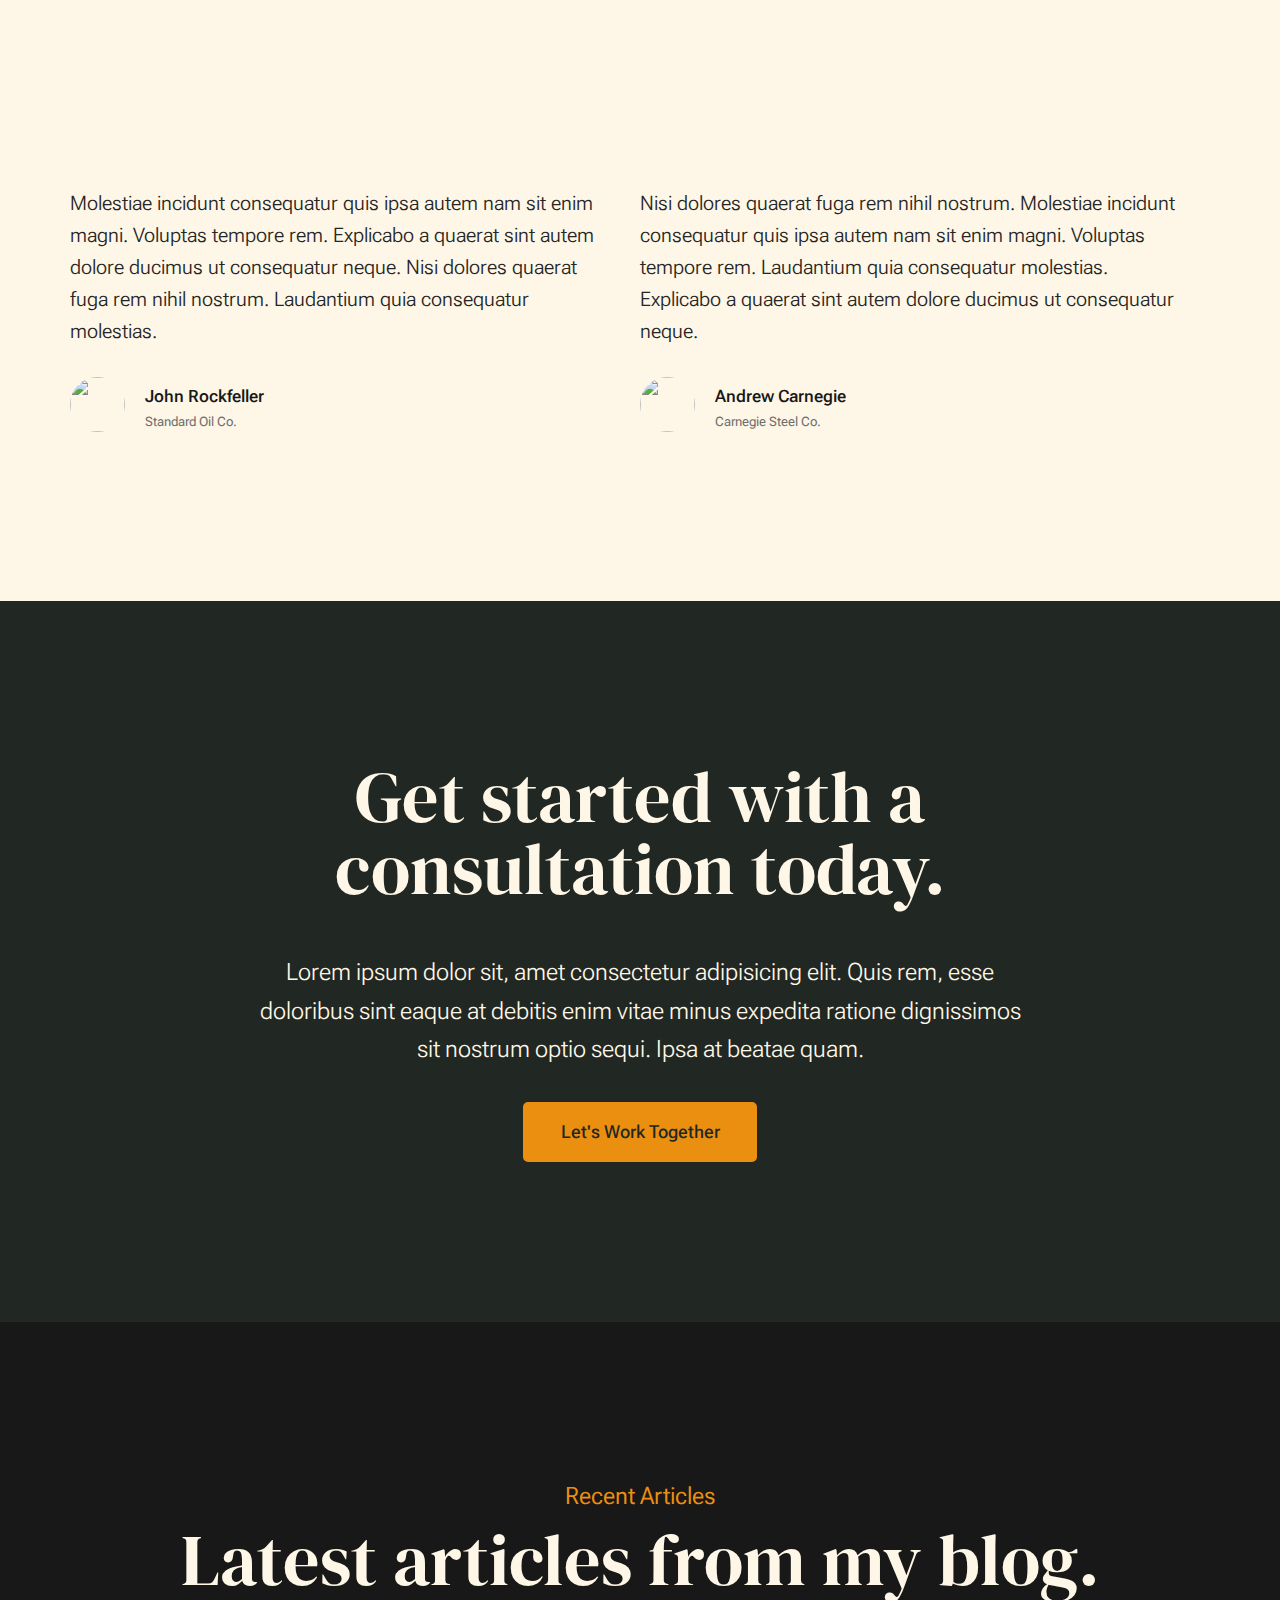
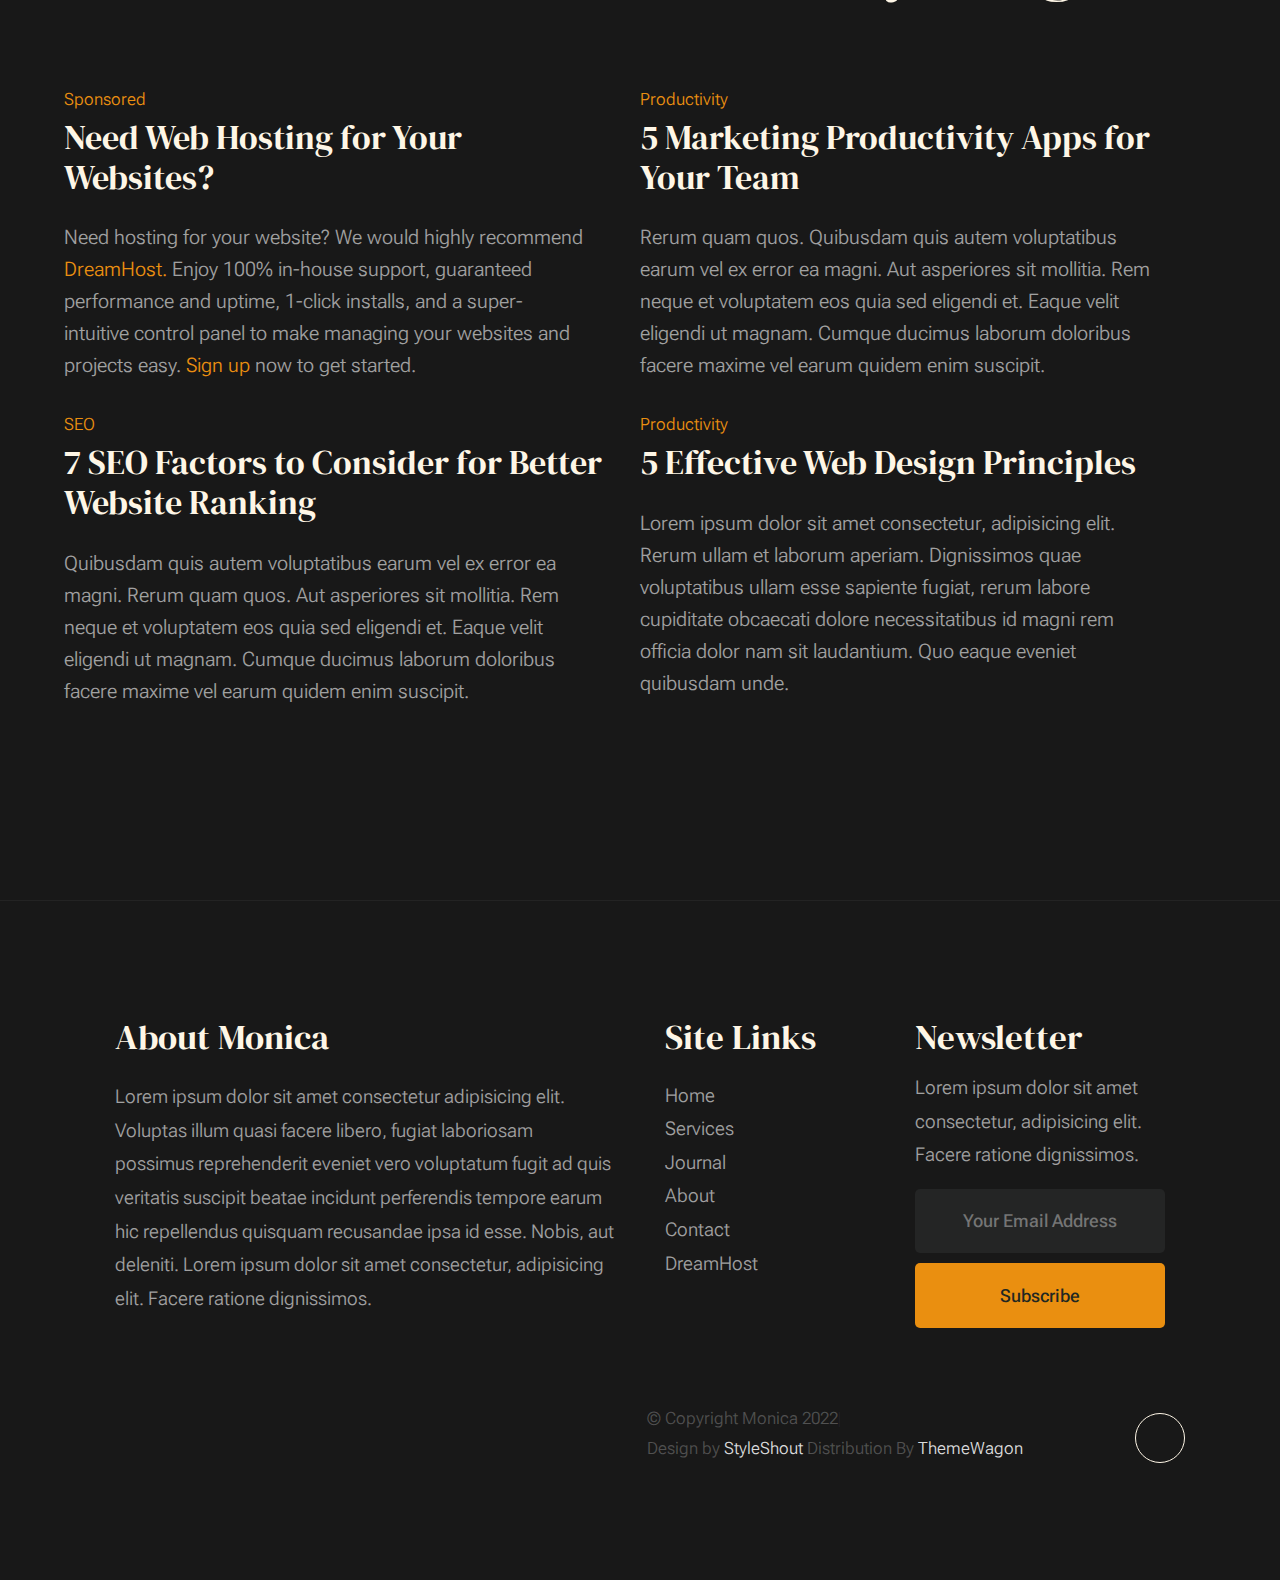
==== commit 9ad07b83: "Responsive" ====
--- a/Monica.html
+++ b/Monica.html
@@ -4,7 +4,7 @@
     <meta charset="UTF-8">
     <meta name="viewport" content="width=device-width, initial-scale=1.0">
     <title>Monica</title>
-    <link rel="stylesheet" href="styleM.css">
+    <link rel="stylesheet" href="style.css">
     <link rel="stylesheet" href="https://cdnjs.cloudflare.com/ajax/libs/font-awesome/6.5.1/css/all.min.css" integrity="sha512-DTOQO9RWCH3ppGqcWaEA1BIZOC6xxalwEsw9c2QQeAIftl+Vegovlnee1c9QX4TctnWMn13TZye+giMm8e2LwA==" crossorigin="anonymous" referrerpolicy="no-referrer"/>
     <link rel="icon" type="image/png" href="https://themewagon.github.io/monica/favicon-32x32.png">
 </head>
@@ -27,11 +27,28 @@
                         </ul>
                     </nav>
                 </div>
-                <div class="button">
+                <div class="button head-button">
                     <a href="#">Let's Work Together</a>
                 </div>
             </div>
         </header>
+        <div name="responsive menu">
+            <div class="bars"><i class="fa-solid fa-bars"></i></div>
+            <div class="x hide"><i class="fa-solid fa-x"></i></div>
+            <nav id="responsive" class="hide" style="top: -1000px;">
+                <div>
+                    <ul>
+                        <li><a href="About.html">About</a></li>
+                        <li><a href="Services.html">Services</a></li>
+                        <li><a href="Blog.html">Journal</a></li>
+                        <li><a href="Contact.html">Contact</a></li>
+                    </ul>
+                    <div class="button">
+                        <a href="#">Let's Work Together</a>
+                    </div>
+                </div>
+            </nav>
+        </div>
 
         <!------ Navigation / Header ------>
 
@@ -40,14 +57,12 @@
                 <div class="content-text">
                     <div>
                         <h5>Hello, I'm Monica</h5>
-                        <div class="texts">
-                            <h1 class="content-title">
-                                I create marketing <br>
-                                strategies for your <br>
-                                business that get <br>
-                                results.
-                            </h1>
-                    </div>
+                        <h1 class="content-title">
+                            I create marketing
+                            strategies for your
+                            business that get
+                            results.
+                        </h1>
                         <div class="scroll-down">
                             <a href="#about" class="smoothscroll">
                                 <i class="fa-solid fa-arrow-down"></i>
@@ -77,8 +92,8 @@
                         <div class="about">
                             <span>About</span>
                             <h2>
-                                An inspiring <br>
-                                headline about <br>
+                                An inspiring
+                                headline about
                                 yourself.
                             </h2>
                         </div>
@@ -108,7 +123,7 @@
         <div class="expertise">
             <div class="row main">
                 <span class="pretitle">Expertise</span>
-                <h2 class="title">My key areas of <br> expertise.</h2>
+                <h2 class="title">My key areas of expertise.</h2>
                 <p class="main-text">
                         Lorem ipsum dolor sit amet consectetur adipisicing elit. Laborum suscipit debitis quam dignissimos veritatis atque pariatur magnam obcaecati fugit reprehenderit vel numquam facere esse est deserunt, perferendis commodi voluptatem similique.
                 </p>
@@ -277,7 +292,7 @@
             <p>Lorem ipsum dolor sit, amet consectetur adipisicing elit. Quis rem, esse doloribus sint eaque at debitis enim vitae
             minus expedita ratione dignissimos sit nostrum optio sequi. Ipsa at beatae quam.</p>
         </div>
-        <div class="button">
+        <div class="button gs-button">
             <a href="#">Let's Work Together</a>
         </div>
     </article>
@@ -413,6 +428,27 @@
     </footer>
     
     <!------ Footer ------>
-
 </body>
+<script>
+    let bars = document.querySelector(".bars");
+    let x = document.querySelector(".x");
+    let nav = document.querySelector("#responsive");
+    let header = document.querySelector('header');
+    let show = () => {
+        bars.classList.add("hide");
+        x.classList.remove("hide");
+        nav.classList.remove("hide");
+        nav.style.top = '10%';
+        header.classList.add("bg-style");
+    }
+    let hide = () => {
+        bars.classList.remove("hide");
+        x.classList.add("hide");
+        nav.classList.add("hide");
+        nav.style.top = '-1000px';
+        header.classList.remove("bg-style");
+    }
+    bars.onclick = show;
+    x.onclick = hide;
+</script>
 </html>--- a/style.css
+++ b/style.css
@@ -0,0 +1,1123 @@
+@import url('https://fonts.googleapis.com/css2?family=DM+Serif+Display:ital@0;1&family=Roboto+Flex:opsz,wght@8..144,100..1000&display=swap');
+
+
+*{
+    margin: 0;
+    padding: 0;
+    box-sizing: border-box;
+}
+html{
+    scroll-behavior: smooth;
+}
+li{
+    list-style-type: none;
+}
+a{
+    text-decoration: none;
+    color: black;
+}
+h1, h2, h3, h4, h5, h6{
+    font-family: 'DM Serif Display', serif;
+    font-weight: 500;
+    color: #FEF6E6;
+}
+a, p{
+    font-family: 'Roboto Flex', sans-serif;
+    font-weight: 300;
+}
+header{
+    width: 100%;
+    display: flex;
+    flex-direction: column;
+    align-items: center;
+    position: relative;
+    z-index: 5;
+    * {
+        position: relative;
+        z-index: 5;
+    }
+}
+.intro{
+    background: linear-gradient(20deg, hsl(130deg, 8%, 14%) 40%, hsl(0deg, 0%, 13%) 100%);
+}
+
+.row-1{
+    width: 88.7%;
+    margin: 1.9rem 0;
+    display: flex;
+    justify-content: space-between;
+    align-items: center;
+}
+.nav{
+    display: flex;
+    align-items: center;
+    margin-left: 1px;
+}
+.navigation ul{
+    display: flex;
+    gap: 23.9px;
+    font-family: 'Roboto Flex', sans-serif;
+    margin-left: 14.9%;
+    margin-top: 0.5%;
+    letter-spacing: -0.005rem;
+}
+.navigation a{
+    color: #839585;
+    transition: .7s;
+}
+.navigation a:hover{
+    color: #FEF6E6;
+}
+.button{
+    margin-top: 0.1%;
+    align-items: center;
+    display: flex;
+    justify-content: center;
+}
+.button a{
+    background-color: #EA8F10;
+    padding: 0 35.5px;
+    color: #212722;
+    font-family: 'Roboto Flex', sans-serif;
+    font-weight: 500;
+    font-size: 1.129rem;
+    height: 60px;
+    display: flex;
+    align-items: center;
+    border: #EA8F10 solid 2px;
+    border-radius: 5px;
+    transition: .7s;
+}
+.button a:hover{
+    background-color: #F1A63B;
+    border: #F1A63B solid 2px;
+}
+
+/* <------ Header ------> */
+
+.content-main{
+    display: flex;
+    justify-content: center;
+    margin-top: 5rem;
+}
+.content{
+    display: flex;
+    width: 90%;
+    justify-content: space-between;
+}
+.content-text h5{
+    font-family: 'Roboto Flex', sans-serif;
+    font-weight: 400;
+    font-size: 1.5rem;
+    position: relative;
+    left: 0.5%;
+}
+.content-text h5::before{
+    content: "";
+    display: block;
+    width: 5rem;
+    height: 1px;
+    background-color: #EA8F10;
+    position: absolute;
+    top: 50%;
+    left: -6rem;
+}
+.content-title{
+    font-size: clamp(4rem, 7vw, 11.6rem);
+    line-height: 1;
+    letter-spacing: -0.015em;
+    margin-top: 0.8%;
+}
+.scroll-down{
+    padding-top: 4%;
+}
+.smoothscroll{
+    display: flex;
+    align-items: center;
+    color: #FEF6E6;
+}
+.smoothscroll i{
+    display: flex;
+    justify-content: center;
+    align-items: center;
+    height: 46px;
+    width: 46px;
+    border-radius: 50%;
+    border: 1px solid #EA8F10;
+    margin-right: 1.8%;
+    padding-left: 0;
+    font-size: 1rem;
+}
+.scroll-text{
+    align-items: center;
+    justify-content: center;
+    font-family: 'Roboto Flex', sans-serif;
+    font-size: 1.25rem;
+    font-weight: 300;
+    line-height: 6.4rem;
+    color: #FEF6E6;
+}
+.lines{
+    width: 100%;
+    height: 18%;
+    border-top: 1px solid #8A500A;
+    border-bottom: 1px solid #8A500A;
+    position: absolute;
+    left: 0;
+    bottom: 6%;
+    transform: translateX(-35%);
+    z-index: 1;
+}
+.lines span{
+    display: flex;
+    width: 100%;
+    height: 1px;
+    background-color: #8A500A;
+    position: absolute;
+    z-index: 1;
+    top: 50%;
+}
+.lines::before, .lines::after{
+    content: "";
+    display: flex;
+    width: 100%;
+    height: 1px;
+    background-color: #8A500A;
+    position: absolute;
+    z-index: 1;
+}
+.lines::before{
+    bottom: 25%;
+}
+.lines::after{
+    top: 25%;
+}
+
+.photo-monica{
+    position: relative;
+    transform: translate(-1%, 5%);
+    z-index: 2;
+    display: flex;
+    height: 79%;
+    width: 76%;
+    aspect-ratio: 4/5;
+}
+.photo-monica img{
+    width: 100%;
+    object-fit: cover;
+    position: relative;
+    z-index: 2;
+}
+
+.bars, .x {
+    position: absolute;
+    right: 8%;
+    top: 4%;
+    font-size: 30px;
+    color: #fef6e6ed;
+    z-index: 10;
+}
+.bars, .hide{
+    display: none;
+}
+#responsive {
+    position: absolute;
+    z-index: 3;
+    background-color: #212722;
+    left: 0;
+    height: 80%;
+    width: 100%;
+    border-top: 1px solid #ffffff0d;
+    border-bottom: 1px solid #ffffff0d;
+    display: flex;
+    justify-content: center;
+    transition: .5s;
+    
+    >div {
+        width: 85%;
+        padding-top: 3rem;
+    }
+    ul {
+        display: flex;
+        flex-direction: column;
+        justify-content: space-around;
+        height: 70%;
+        padding-bottom: 3rem;
+    }
+    ul a {
+        color: #839585;
+        font-size: 1.5rem;
+    }
+    .button {
+        width: 100%;
+        display: flex;
+        align-items: center;
+        justify-content: center;
+        background-color: #EA8F10;
+        border: #EA8F10 solid 2px;
+        border-radius: 5px;
+    }
+}
+
+/* <------ Intro ------> */
+
+.back-img{
+    opacity: 0.25;
+    aspect-ratio: 1/1;
+    left: -5%;
+    padding-top: 10rem;
+    position: absolute;
+    z-index: 1;
+}
+.about-article{
+    display: flex;
+    justify-content: center;
+    padding: 7rem 0 10rem;
+    margin-top: 10rem;
+    position: relative;
+    z-index: 2;
+}
+.about-art{
+    display: flex;
+    width: 90%;
+    justify-content: space-between;
+}
+.about span{
+    color: #EA8F10;
+    font-size: 1.5rem;
+    font-family: 'Roboto Flex', sans-serif;
+}
+.about-content {
+    min-width: 580px;
+    width: 70%;
+}
+.about h2{
+    width: 500px;
+    font-size: 4.5rem;
+    line-height: 4.5rem;
+    letter-spacing: -0.012em;
+}
+.text{
+    width: 65%;
+}
+.text p{
+    font-size: 1.5rem;
+    line-height: 2.5rem;
+    color: #FEF6E6;
+    margin-bottom: 4%;
+}
+.about-more{
+    padding: 10rem 0 4rem;
+}
+.about-more a{
+    border: 2px #FEF6E6 solid;
+    border-radius: 5px;
+    padding: 20px 125px;
+    font: 1.2rem 'Roboto Flex', sans-serif;
+    color: #FEF6E6;
+    transition: .7s;
+}
+.about-more a:hover{
+    background-color: #FEF6E6;
+    color: black;
+}
+.referals{
+    display: flex;
+    justify-content: center;
+    align-items: center;
+    width: 40%;
+}
+.footer-links i, .referals i{
+    color: #FEF6E6;
+    padding-left: 20px;
+    font-size: 1.5rem;
+}
+.fa-instagram{
+    font-size: 1.6rem;
+}
+.fa-basketball{
+    font-size: 1.45rem;
+}
+
+/* <------ About ------> */
+
+.container{
+    display: flex;
+    justify-content: center;
+    padding: 10rem 0;
+}
+.expertise{
+    display: flex;
+    width: 92%;
+    height: 95%;
+    position: relative;
+    top: 12.8%;
+    justify-content: space-between;
+}
+.container a{
+    text-decoration: none;
+    font-size: 1.2rem;
+    color: #181818;
+    border: 2px solid #181818;
+    border-radius: 6px;
+    padding: 1.2rem 7.5rem;
+    font-family: 'Roboto Flex', sans-serif;
+    transition: .5s;
+}
+.container a:hover{
+    background-color: #181818;
+    color: #FFFFFF;
+}
+.container p{
+    font-size: 24px;
+    color: #242525;
+    font-family: 'Roboto Flex', sans-serif;
+}
+.container h2{
+    font-size: 4.5rem;
+    font-family: 'DM Serif Display', serif;
+    line-height: 4.8rem;
+    color: #181818;
+    width: 500px;
+}
+.container h4{
+    font-size: 35px;
+    color: #181818;
+    font-weight: normal;
+}
+.row{
+    width: 50%;
+}
+.main{
+    margin-top: 70px;
+    margin-left: 25px;
+}
+.pretitle{
+    font-size: 25px;
+    color: #EA8F10;
+    font-family: 'Roboto Flex', sans-serif;
+}
+.main-text{
+    width: 65%;
+    margin-top: 2.6rem;
+    margin-bottom: 4rem;
+    line-height: 2.5rem;
+}
+.box{
+    display: flex;
+    flex-wrap: wrap;
+    margin-top: 5%;
+}
+.col{
+    width: 45%;
+    margin-right: 5%;
+}
+.col1, .col2{
+    margin-top: 3%;
+    margin-bottom: 5%;
+}
+.col p{
+    font-size: 20px;
+    line-height: 2rem;
+    margin-top: 30px;
+}
+.col h4{
+    margin-bottom: 15px;
+}
+.col h4::before{
+    color: #EA8F10;
+    font-size: 1.3rem;
+    font-family: 'Roboto Flex', sans-serif;
+    margin-right: 10px;
+}
+.col1 h4::before{
+    content: "01.";
+}
+.col2 h4::before{
+    content: "02.";
+}
+.col3 h4::before{
+    content: "03.";
+}
+.col4 h4::before{
+    content: "04.";
+}
+
+/* <------ Expertise ------> */
+
+.client{
+    display: flex; 
+    justify-content: center; 
+    align-items: center;
+    background-color: #FEF6E6;
+}
+.client-div{
+    width: 90%;
+    height: 80%;
+    display: flex;
+    flex-direction: column;
+}
+.main-client{
+    display: flex;
+    justify-content: center;
+    padding: 10rem 0;
+}
+.clients{
+    color: #EA8F10;
+    font-size: 25px;
+    font-family: 'Roboto Flex', sans-serif;
+}
+.client h2{
+    font-size: 4.5rem;
+    color: #181818;
+    width: 60%;
+    min-width: 35rem;
+    line-height: 5rem;
+}
+.texti0{
+    width: 100%;
+}
+.texti1{
+    width: 85%;
+    color: #242525;
+}
+.texti2{
+    line-height: 2.5rem;
+    font-size: 24px;
+    margin-bottom: 40px;
+}
+.texti3{
+    font-size: 20px;
+    line-height: 2.1rem;
+}
+.image-pack a img{
+    width: 100%;
+    padding: 15px 30px;
+}
+.image-pack{
+    display: flex;
+    flex-wrap: wrap;
+    border-left: 1px solid #0003;
+    border-top: 1px solid #0003;
+}
+.clients-list{
+    border: 1px solid #0003;
+    border-left: none;
+    border-top: none;
+    width: 20%;
+    transition: .7s;
+}
+.clients-list:hover{
+    background-color: #FCE3B5;
+}
+
+/* <------ Clients ------> */
+
+.prof{
+    display: flex;
+    background-color: #FEF6E6;
+    width: 100%;
+    justify-content: center;
+    align-items: center;
+    padding: 10rem 0;
+}
+.main-prof{
+    height: 80%;
+    width: 89%;
+    display: flex;
+    overflow: hidden;
+}
+.left, .middle1, .middle2, .right{
+    margin-top: 30px;
+    font-size: 20px;
+    padding-right: 30px;
+    line-height: 2rem;
+    color: #242525;
+}
+.prof img{
+    height: 55px;
+    width: 55px;
+    border-radius: 50%;
+}
+.name{
+    display: flex;
+    margin-top: 30px;
+}
+.user{
+    padding-left: 20px;
+    padding-top: 4px;
+}
+.user h5{
+    font-weight: 550;
+    font-family: 'Roboto Flex', sans-serif;
+    color: #181818;
+    margin-bottom: -10px;
+}
+.user span{
+    font-size: 13.4px;
+    font-family: 'Roboto Flex', sans-serif;
+    color:#6D6E6E;
+}
+.get-started{
+    display: flex;
+    flex-direction: column;
+    background-color: #212722;
+    padding: 10rem 0;
+    justify-content: center;
+}
+.main-txt-gs{
+    color: #FEF6E6;
+    display: flex;
+    flex-direction: column;
+    justify-content: center;
+    align-items: center;
+}
+.main-txt-gs h2{
+    font-size: 4.5rem;
+    width: 40%;
+    text-align: center;
+    display: flex;
+    line-height: 4.5rem;
+}
+.main-txt-gs p{
+    width: 46%;
+    text-align: center;
+    line-height: 2.4rem;
+    color: #FEF6E6;
+    font-size: 1.5rem;
+    font-family: 'Roboto Flex', sans-serif;
+    margin: 3rem 0 2rem;
+}
+
+/* <------ Get Started ------> */
+
+.RA-article{
+    background-color: #181818;
+    border-bottom: 1px solid rgba(255, 255, 255, 0.05);
+    display: flex;
+    justify-content: center;
+}
+.main-RA{
+    display: flex;
+    flex-direction: column;
+    width: 90%;
+    padding: 10rem 0;
+}
+.RA-text{
+    display: flex;
+    flex-direction: column;
+    align-items: center;
+}
+.RA{
+    color: #EA8F10;
+    font-family: 'Roboto Flex', sans-serif;
+    font-size: 1.5rem;
+}
+.RA-text h2{
+    font-size: 4.5rem;
+}
+.RA-blogs{
+    display: flex;
+    flex-wrap: wrap;
+    margin-top: 5rem;
+}
+.RA-blogs div{
+    width: 25%;
+}
+.RA-blogs span{
+    color: #EA8F10;
+    font-family: 'Roboto Flex', sans-serif;
+    font-size: 1.05rem;
+    transition: .7s;
+}
+.RA-blogs h6{
+    font-size: 2.15rem;
+    width: 90%;
+    line-height: 2.5rem;
+    margin-top: 0.5rem;
+}
+.RA-blogs p{
+    color: #FFFFFF99;
+    font-size: 1.24rem;
+    width: 90.5%;
+    line-height: 2rem;
+    margin-top: 1.6rem;
+}
+.RA-blogs p span{
+    font-size: 1.24rem;
+}
+.RA-blogs span:hover{
+    color: #FCE3B5;
+}
+
+/* <------ Recent Articles ------> */
+
+.main-footer{
+    display: flex;
+    flex-direction: column;
+    align-items: center;
+    justify-content: center;
+    background-color: #181818;
+    padding: 7rem 0;
+}
+.wrapper{
+    display: flex;
+    margin: 0 auto;
+}
+.about-footer{
+    width: 650px;
+}
+.about-footer h3{
+    color: #FEF6E6;
+    font-size: 34.56px;
+    margin-bottom: 3.5%;
+}
+.about-footer p{
+    color: #FFFFFF99;
+    font-family: 'Roboto Flex', sans-serif;
+    font-size: 19px;
+    line-height: 2.1rem;
+    width: 550px;
+}
+.links-footer{
+    width: 250px;
+}
+.links-footer h3{
+    color: #FEF6E6;
+    font-size: 34.56px;
+    margin-bottom: 7%;
+}
+ .links-footer li a{
+    color: #FFFFFF99;
+    font-family: 'Roboto Flex', sans-serif;
+    font-size: 19px;
+    line-height: 2.1rem;
+    transition: .5s;
+    &:hover{
+        color:#FEF6E6
+    }
+}
+.newsletter-footer{
+    display: flex;
+    flex-direction: column;
+    width: 250px;
+}
+.newsletter-footer h3{
+    color: #FEF6E6;
+    font-size: 34.56px;
+    margin-bottom: 4%;
+}
+.newsletter-footer p{
+    color: #FFFFFF99;
+    font-family: 'Roboto Flex', sans-serif;
+    font-size: 19px;
+    line-height: 2.1rem;
+    width: 95%;
+    margin-bottom: 7%;
+}
+.newsletter-footer input{
+    font-size: 1.1rem;
+    font-family: 'Roboto Flex', sans-serif;
+    font-weight: 500;
+    background-color: #242525;
+    color: #212722;
+    transition: .7s;
+    text-align: center;
+    width: 100%;
+    border-radius: 5px;
+    padding: 1.38rem 0;
+    border: none;
+    margin-bottom: 4%;
+}
+.newsletter-footer a{
+    font-size: 1.1rem;
+    font-family: 'Roboto Flex', sans-serif;
+    font-weight: 500;
+    background-color: #EA8F10;
+    color: #212722;
+    text-align: center;
+    width: 100%;
+    border-radius: 5px;
+    padding: 1.38rem 0;
+    transition: .7s;
+}
+.newsletter-footer a:hover{
+    background-color: #F1A63B;
+}
+.referals-nl{
+    display: flex;
+    align-items: center;
+    padding-top: 5rem;
+    margin: 0 auto;
+    width: 1200px;
+}
+.footer-links{
+    width: 600px;
+}
+
+.footer-links i{
+    color: #FFFFFF99;
+    transition: .5s;
+    &:hover{
+        color: #FEF6E6;
+    }
+}
+.referals-nl span{
+    color: #FFFFFF40;
+    font-family: 'Roboto Flex', sans-serif;
+    font-weight: 300;
+    font-size: 17px;
+    padding-bottom: 10px;
+}
+.referals-nl span a{
+    color: #DADBDB;
+    transition: .6s;
+}
+.referals-nl span a:hover{
+    color: #EA8F10;
+}
+.copy{
+    display: flex;
+    flex-direction: column;
+    width: 530px;
+}
+.copyright{
+    position: relative;
+}
+.copyright::after{
+    content: "|";
+    color: #ffffff0d;
+    left: 39%;
+    position: absolute;
+}
+.scroll-up{
+    display: flex;
+    align-items: center;
+    justify-content: center;
+}
+.scroll-up{
+    border: #FEF6E6 solid 1px;
+    border-radius: 50%;
+    height: 50px;
+    width: 50px;
+    display: flex;
+    align-items: center;
+    justify-content: center;
+    transition: .7s;
+    &:hover{
+        border: #EA8F10 solid 1px;
+    }
+    &:hover a{
+        color:#EA8F10;
+    }
+}
+.scroll-up a{
+    color: #fef6e6;
+    transition: .7s;
+    display: flex;
+    justify-content: center;
+    align-items: center;
+    height: 50px;
+    width: 50px;
+    border-radius: 50%;
+}
+
+@media screen and (max-width: 1773px) {
+    .col {
+        width: 100%;
+    }
+    .col4 {
+        padding-top: 3rem;
+    }
+    .left, .middle1, .middle2, .right {
+        min-width: calc(100%/3);
+    }
+    .RA-blogs div{
+        width: calc(100%/3);
+    }
+}
+
+@media screen and (max-width: 1600px) {
+    .clients-list {
+        width: 25%;
+        padding: 1rem 0;
+    }
+}
+
+@media screen and (max-width: 1500px) {
+    .main-txt-gs {
+        h2 {
+            width: 50%;
+        }
+        p {
+            width: 60%;
+        }
+    }
+}
+
+@media screen and (max-width: 1330px) {
+    .left, .middle1, .middle2, .right {
+        min-width: 50%;
+    }
+    .RA-blogs div{
+        width: 50%;
+        padding-bottom: 2rem;
+        h6 {
+            width: 95%;
+        }
+    }
+}
+
+@media screen and (max-width: 1300px) {
+    .about-footer {
+        width: 550px;
+        p {
+            width: 500px;
+        }
+    }
+    .referals-nl {
+        width: 1090px;
+    }
+}
+@media screen and (max-width: 1250px) {
+    .main-txt-gs {
+        h2 {
+            width: 60%;
+        }
+        p {
+            width: 70%;
+        }
+    }
+}
+@media screen and (max-width: 1200px) {
+    .wrapper {
+        flex-wrap: wrap;
+        width: 80%;
+    }
+    .links-footer {
+        width: 20%;
+    }
+    .newsletter-footer {
+        padding-top: 3rem;
+        width: 55%;
+    }
+    .referals-nl {
+        flex-wrap: wrap;
+        width: 82%;
+    }
+    .footer-links {
+        width: 90%;
+    }
+    .copy {
+        flex-direction: row;
+        width: 91%;
+        padding-left: 1rem;
+        margin-right: auto;
+
+        .copyright{
+            padding-right: 1.2rem;
+
+            &:after {
+                left: 94%;
+            }
+        }
+    }
+    .about-article {
+        padding-bottom: 20rem;
+    }
+    .about-art {
+        flex-direction: column; 
+    }
+    .about-content {
+        width: 100%;
+    }
+    .about h2 {
+        width: 90%;
+    }
+    .text {
+        width: 100%;
+        padding: 5rem 0;
+    }
+    .about-more {
+        position: absolute;
+        top: 65%;
+        width: 90%;
+
+        a {
+            display: flex;
+            width: 100%;
+            justify-content: center;
+        }
+    }
+    .referals {
+        position: absolute;
+        top: 83%;
+        width: 87%;
+    }
+    .expertise {
+        flex-direction: column;
+        align-items: center;
+        padding-bottom: 15rem;
+    }
+    .row, .title {
+        width: 100%;
+    }
+    .row h2 {
+        width: 100%;
+    }
+    .main-text {
+        width: 95%;
+    }
+    .box {
+        width: 98%;
+        margin-top: 0;
+    }
+    .col {
+        width: 45%;
+    }
+    .col4 {
+        padding-top: 0;
+    }
+    .container a {
+        display: flex;
+        justify-content: center;
+        position: absolute;
+        top: 87%;
+        width: 97%;
+    }
+    .main-client {
+        flex-direction: column;
+    }
+    .texti0 h2 {
+        width: 90%;
+        padding-bottom: 2rem;
+    }
+    .texti1 {
+        width: 95%;
+    }
+    .clients-list {
+        width: calc(100%/3);
+    }
+}
+
+@media screen and (max-width: 1000px) {
+    .wrapper {
+        flex-direction: column;
+        width: 85%;
+    }
+    .about-footer {
+        width: 100%;
+        p {
+            width: 100%;
+        }
+    }
+    .links-footer {
+        padding-top: 3rem;
+    }
+    .newsletter-footer {
+        width: 100%;
+        h3, input {
+            margin-bottom: 15px;
+        }
+        p {
+            margin-bottom: 30px;
+        }
+    }
+    .referals-nl {
+        width: 87%;
+    }
+    .main-txt-gs {
+        h2 {
+            width: 70%;
+        }
+        p {
+            width: 85%;
+        }
+    }
+    .gs-button a{
+        width: 90%;
+        display: flex;
+        justify-content: center;
+    }
+}
+
+@media screen and (max-width: 900px) {
+    header {
+        border-bottom: 1px solid #ffffff0d;
+        transition: .2s;
+    }
+    .bars {
+        display: flex;
+    }
+    .bg-style {
+        background-color: #212722;
+    }
+    .navigation, .hide, .head-button {
+        display: none;
+    }
+    .content {
+        flex-direction: column;
+    }
+    .content-title {
+        font-size: clamp(4rem, 10vw, 11.6rem);
+    }
+    .lines {
+        left: -55%;
+    }
+    .photo-monica {
+        left: 45%;
+        bottom: 10%;
+        width: 55%;
+        height: 60%;
+    }
+    .about-more {
+        top: 68%;
+    }
+    .about h2 {
+        font-size: 3.6rem;
+    }
+    .col {
+        width: 100%;
+    }
+    .col4 {
+        margin-top: 20px;
+    }
+    .referals {
+        top: 85%;
+    }
+    .clients-list {
+        width: 50%;
+    }
+}
+
+@media screen and (max-width: 800px) {
+    .about h2 {
+        width: 100%;
+    }
+    .left, .middle1, .middle2, .right {
+        min-width: 100%;
+    }
+    .left {
+        text-align: center;
+        display: flex;
+        flex-direction: column;
+        align-items: center;
+    }
+}
+
+@media screen and (max-width: 770px) {
+    .copy {
+        flex-direction: column;
+        padding-top: 2rem;
+        
+        .copyright::after {
+            left: 200px;
+        }
+    }
+}
+
+@media screen and (max-width: 460px) {
+    .clients-list {
+        width: 100%;
+    }
+}